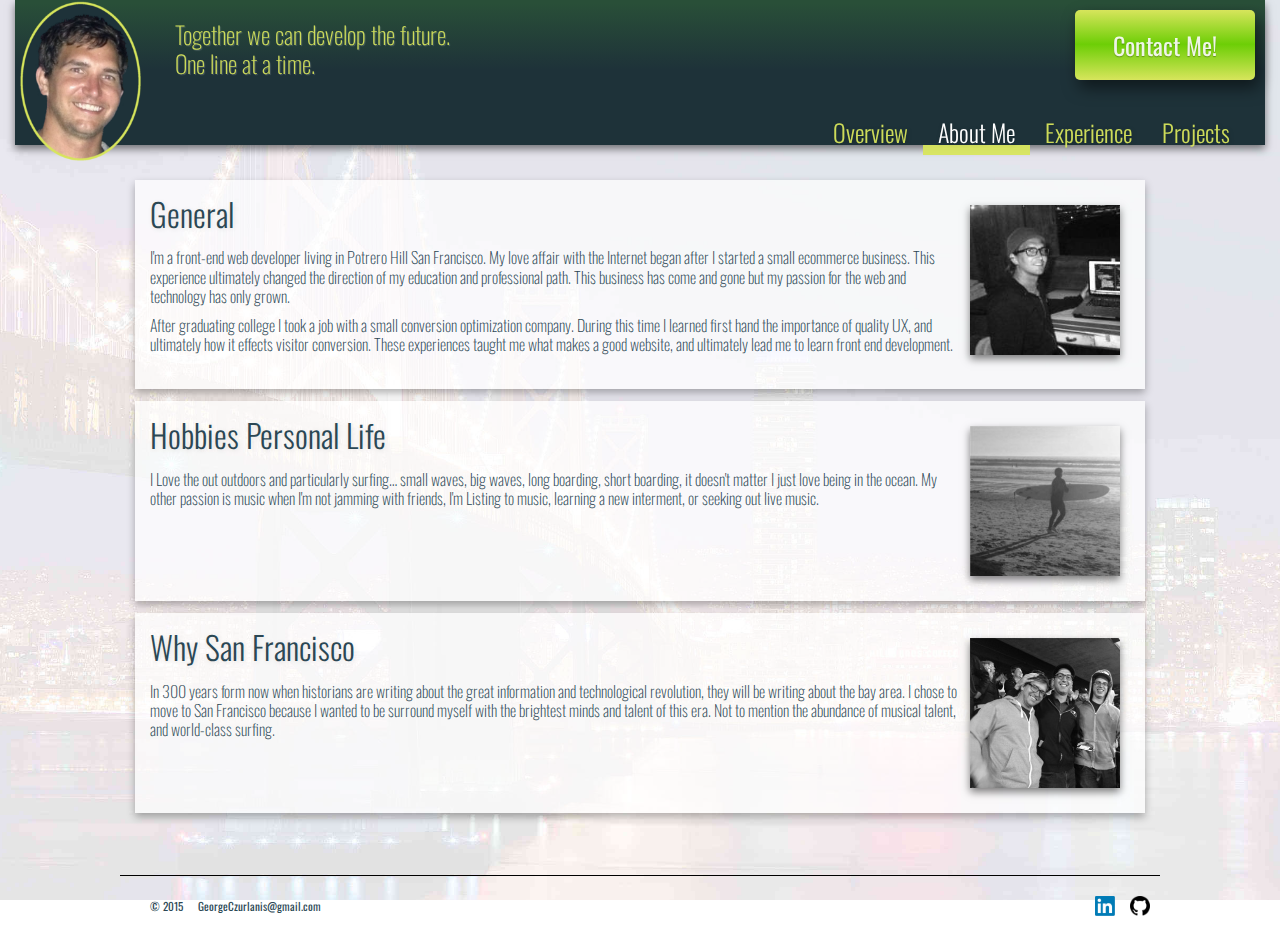
==== about.html @ de485778 "minified files, optimised photos added contact email added js to all plain HTML email and phone OLD " ====
<!DOCTYPE html>
<html lang="en">
<head>
	<meta name="viewport" content="width=device-width, initial-scale=1">
	<title></title>
	<link href='http://fonts.googleapis.com/css?family=Oswald:400,300,700' rel='stylesheet' type='text/css'>
	<link rel="stylesheet" type="text/css" href="css/bootstrap.min.css">
	<link rel="stylesheet" type="text/css" href="css/bootstrap-theme.min.css">
	<link rel="stylesheet" type="text/css" href="css/style.css">
</head>
<body class="aboutPage">

	

<div class="mainWrapper">
<div class="col-sm-12 navContain">
	<div class= "header">
		<div class="logo"></div>
		<!--<div class="navTitle">Together we can develope the future.</br> One line at a time.</div>-->
		<a href="mailto:georgeczurlanis@gmail.com?Subject=Hey%20George%20tell%20me%20more%20about%20yourself"><button class="ContactBtnTop">Contact Me!</button></a>
		<div class="navTitle">Together we can develop the future.
		<br>One line at a time.</div>
		<!--<div class="navTitle1"></div>
		<div class="navTitle2"></div>-->



		<ul class="nav">
			<li><a href="index.html" class="overviewNav">Overview</a></li>
			<li><a href="about.html"class="aboutNav">About Me</a></li>
			<li><a href="experience.html"class="experienceNav">Experience</a></li>
			<li><a href="projects.html"class="projectsNav">Projects</a></li>

		</ul>
	</div>
</div>

<div class="container-fluid mainContent">
	<a href="mailto:georgeczurlanis@gmail.com?Subject=Hey%20George%20tell%20me%20more%20about%20yourself"><button class="ContactBtnTopMobil">Contact Me!</button></a>
<div class="content">
	<div class="aboutPic ComputerOutsidePic"></div>
<h3>General</h3>

<p class="professional">I&#39m a front-end web developer living in Potrero Hill San Francisco.  My love affair with the Internet began after I started a small ecommerce business.  This experience ultimately changed the direction of my education and professional path.  This business has come and gone but my passion for the web and technology has only grown.  
<p>After graduating college I took a job with a small conversion optimization company. During this time I learned first hand the importance of quality UX, and ultimately how it effects visitor conversion.  These experiences taught me what makes a good website, and ultimately lead me to learn front end development.</p>
</p>  

</div>
<div class="content">
	<div class="aboutPic surfingPic"></div>
<h3>Hobbies Personal Life</h3>
<p class="Hobbies">I Love the out outdoors and particularly surfing&#133; small waves, big waves, long boarding, short boarding, it doesn&#39t matter I just love being in the ocean.  
My other passion is music when I&#39m not jamming with friends, I&#39m Listing to music, learning a new interment, or seeking out live music.</p>
</div>
<div class="content">
	<div class="aboutPic AsGamePic"></div>
<h3>Why San Francisco</h3>
<p class="whyHere">In 300 years form now when historians are writing about the great information and technological revolution, they will be writing about the bay area.  I chose to move to San Francisco because I wanted to be surround myself with the brightest minds and talent of this era.  Not to mention the abundance of musical talent, and world-class surfing.</p> 
</div>
</div>



<div class="col-sm-12 divide"></div>


<footer>
	<a href="https://github.com/georgecode?tab=repositories" target="_blank"><div class="gitHub"></div></a>

	<a href="https://www.linkedin.com/pub/george-czurlanis/50/9a8/390" target="_blank"><div class="linkedIn"></div></a>

	<div class="myMail">&copy; 2015 &nbsp; &nbsp; </div>

</footer>



</div> <!--End mainWrapper-->

<script type="text/javascript" src="js/jquery.min.js"></script>
<script type="text/javascript" src="js/bootstrap.min.js"></script>

<script type="text/javascript" src="js/modernizr.js"></script>
<script type="text/javascript" src="js/typed.js"></script>

<script type="text/javascript" src="js/script2.js"></script>


</body>
</html>
---- css/style.css ----
/**
 * Eric Meyer's Reset CSS v2.0 (http://meyerweb.com/eric/tools/css/reset/)
 * http://cssreset.com
 */
html, body, div, span, applet, object, iframe,
h1, h2, h3, h4, h5, h6, p, blockquote, pre,
a, abbr, acronym, address, big, cite, code,
del, dfn, em, img, ins, kbd, q, s, samp,
small, strike, strong, sub, sup, tt, var,
b, u, i, center,
dl, dt, dd, ol, ul, li,
fieldset, form, label, legend,
table, caption, tbody, tfoot, thead, tr, th, td,
article, aside, canvas, details, embed,
figure, figcaption, footer, header, hgroup,
menu, nav, output, ruby, section, summary,
time, mark, audio, video {
	margin: 0;
	padding: 0;
	border: 0;
	font-size: 100%;
	font: inherit;
	vertical-align: baseline;
}
/* HTML5 display-role reset for older browsers */
article, aside, details, figcaption, figure,
footer, header, hgroup, menu, nav, section {
	display: block;
}
body {
	line-height: 1;
}
ol, ul {
	list-style: none;
}
blockquote, q {
	quotes: none;
}
blockquote:before, blockquote:after,
q:before, q:after {
	content: '';
	content: none;
}
table {
	border-collapse: collapse;
	border-spacing: 0;
}

/*---------------End Reset--------------*/





body{
	background: url(../images/bg-SF-city4.jpg) center center fixed;
	background-size: cover;
	color: #2b4754;
	font-family: 'Oswald', sans-serif;
	line-height: 1.2;
}

p{
	font-weight: 200;
}

a{
	color: #2b4754;
}

a:hover{
	/*color: #0c0c6b;*/
	color: white;
}
/*-----This get's rid of typed.js cursor-----*/
.typed-cursor{
	display:none;
}
/*-----This get's rid of typed.js cursor-----*/

.nav{
	font-weight: 300;
}

h2{
	font-size: 2em;
	margin-bottom: 10px;
}

.ContactBtnTop, .ContactBtnTopMobil{
	
	
	color:rgba(255,255,255,0.90);
	text-shadow: 0px 1px 1px rgba(0,0,0,0.30);	
	border: 0;
	border-radius: 5px;
	box-shadow: 4px 8px 16px rgba(0,0,0,0.50);
	/* Permalink - use to edit and share this gradient: http://colorzilla.com/gradient-editor/#d7e55c+0,6dce06+49,d7e55c+100,7db9e8+100 */
	background: #d7e55c; /* Old browsers */
	background: -moz-linear-gradient(top,  #d7e55c 0%, #6dce06 49%, #d7e55c 100%, #7db9e8 100%); /* FF3.6+ */
	background: -webkit-gradient(linear, left top, left bottom, color-stop(0%,#d7e55c), color-stop(49%,#6dce06), color-stop(100%,#d7e55c), color-stop(100%,#7db9e8)); /* Chrome,Safari4+ */
	background: -webkit-linear-gradient(top,  #d7e55c 0%,#6dce06 49%,#d7e55c 100%,#7db9e8 100%); /* Chrome10+,Safari5.1+ */
	background: -o-linear-gradient(top,  #d7e55c 0%,#6dce06 49%,#d7e55c 100%,#7db9e8 100%); /* Opera 11.10+ */
	background: -ms-linear-gradient(top,  #d7e55c 0%,#6dce06 49%,#d7e55c 100%,#7db9e8 100%); /* IE10+ */
	background: linear-gradient(to bottom,  #d7e55c 0%,#6dce06 49%,#d7e55c 100%,#7db9e8 100%); /* W3C */
	filter: progid:DXImageTransform.Microsoft.gradient( startColorstr='#d7e55c', endColorstr='#7db9e8',GradientType=0 ); /* IE6-9 */

}
.ContactBtnTopMobil{
	width:100%;
	height:90px;
	font-size: 1.8em;
	margin-bottom: 25px;
	margin-top: -15px;
}
.ContactBtnTop{
	font-size: 1.5em;
	display:none;
	/*width: 180px;*/
	width:40%;
	height:70px;
}

.mainWrapper{
	max-width: 1040px;
	margin-right: auto;
	margin-left: auto;


}

.header{
	margin-right: -13px;
    margin-left: -13px;
	position: relative;
	/*background-color: #1e3239;*/
	box-shadow: 0px 4px 8px rgba(0,0,0,0.50);
	margin-bottom: 0px;
	/*height: 120px; For smaller header*/
	height: 145px; 
	/* Permalink - use to edit and share this gradient: http://colorzilla.com/gradient-editor/#294f38+2,1e3239+48 */
	background: #294f38; /* Old browsers */
	background: -moz-linear-gradient(top,  #294f38 2%, #1e3239 48%); /* FF3.6+ */
	background: -webkit-gradient(linear, left top, left bottom, color-stop(2%,#294f38), color-stop(48%,#1e3239)); /* Chrome,Safari4+ */
	background: -webkit-linear-gradient(top,  #294f38 2%,#1e3239 48%); /* Chrome10+,Safari5.1+ */
	background: -o-linear-gradient(top,  #294f38 2%,#1e3239 48%); /* Opera 11.10+ */
	background: -ms-linear-gradient(top,  #294f38 2%,#1e3239 48%); /* IE10+ */
	background: linear-gradient(to bottom,  #294f38 2%,#1e3239 48%); /* W3C */
	filter: progid:DXImageTransform.Microsoft.gradient( startColorstr='#294f38', endColorstr='#1e3239',GradientType=0 ); /* IE6-9 */

}

.logo{
	background: url(../images/melogoFinal4.png);
	background-size: cover;
	/*background-color:rgba(249,199,0,0.6);*/
	/*height: 130px;For smaller header*/
	/*width:98px;For smaller header*/
	height: 160px;
	width:121px;
	margin-top:1px;
	margin-left: 5px;
	position: absolute;

}

.navTitle{
	color:rgba(215,229,92,0.95);
	display:none;
	max-width: 300px;
	font-size: 1.5em;
	text-shadow: 1px 1px 1px rgba(255,255,255,0.2);
	font-weight: 200;
	position: relative;
	margin-left: 160px;
	padding-top: 20px;

}

.nav > li > a {
	padding-top: 5px;

}


/*
.nav > li{
	float:none;
}
*/

.nav > li > a:hover{
	/*background-color: rgba(249,226,0,0.6);*/
	background-color: rgba(255,255,255,0.1);
	border-radius: 2px;
}


.nav{
	font-size: 1em;
	float:right;
	position:absolute;
	right: 5px;
	margin-top: 10px;
}

.overviewNav, .aboutNav, .experienceNav, .projectsNav{
	/*color:#630063;*/
	color:rgba(215,229,92,0.95);
	display: inline;
	position: absolute;
	font-size: 0.9em ;
	text-shadow: 1px 1px 5px rgba(0,0,0,0.2);
	line-height: 1;
	
}

	.aboutPage .aboutNav, 
	.overviewPage .overviewNav, 
	.experiencePage .experienceNav, 
	.projectsPage .projectsNav  {
	font-size: 1em;
	color:white;
	border: solid rgba(215,229,92,0.95) 1px;

	
	}

.aboutPage .content p,
.projectsPage .content p{
	font-family: 'Oswald', sans-serif;
	padding-bottom: 10px;
}

.aboutPage .content h3,
.projectsPage .content h3{
	text-shadow: 1px 1px 5px rgba(0,0,0,0.1);
	font-weight: 300;
	font-size: 2em;
}


.mainContent .col-xs-12{

	height:100px;
	/*background-color: yellow;*/
	box-shadow: 0px 4px 8px rgba(0,0,0,0.50);	
}
/*-------FOOTER START-------*/
footer{
	margin-top: -10px;
	margin-bottom: 15px;

}

footer .gitHub{
	margin-left: 15px;
	width: 20px;
	height:20px;
	float:right;
	margin-right: 10px;
}

.linkedIn{
	background: url(../images/linkedinLogo.png);
	background-size: cover;
	width:20px;
	height: 20px;
	float: right;

}

.myMail{
	float: left;
	margin-left: 30px;
	margin-bottom: 20px;
	font-size: 0.7em;
	margin-top: 4px;
}


/*-------FOOTER END-------*/
/*-- Overview Page--*/

.overviewPage h3{
	font-size: 1.2em;
	text-decoration: underline;
}
.infoBar h3{
	padding-bottom: 5px;
	padding-left:5px;
	padding-top: 5px;
	font-weight: 600;
}
a .site .infoBar p{
	display: none;
	color: #2b4754;
	padding-bottom: 8px;
	padding-left: 10px;
}
a .site .infoBar li{
	display:none;
	color:#2b4754;
	font-size: 0.8em;
}

.infoBar ul{
	margin-right: 10px;
}
.infoBar:first-child ul{
	margin-left: 15px;
	margin-right: 15px;
}
.two .infoBar:last-child ul{
	margin-right:0px;
}
.one{
	background: url(../images/quickDrawWide.jpg);
	background-size: cover;

}
.two{
	background: url(../images/NJFrogWide.jpg);
	background-size: cover;

}
.three{
	background: url(../images/EzKeysLogoWide.jpg) center;
	background-size: cover;

}

.infoBar{
	display: block;
	position: absolute;
	background-color: rgba(215, 229, 92, 0.95);
	height:50px;
	width: 100%;
	bottom:0px;



}

.projectsTitle{
	margin-left: 35px;
	
	font-size: 1.5em;
	
}

.aboutBox a:hover, .experienceBox a:hover, .projectsBox a:hover{
	color: #2b4754;;
	text-decoration: none;
}
/*--------Slide up stuff----------------------*/


p.aboutHide, p.experienceHide, p.projectsHide{ 
	font-size: 1em;
	margin-bottom:15px;
}

.aboutBox h5, .experienceBox h5, .projectsBox h5{
	font-size: 1.3em;
	color:white;
}
.aboutBox h5:hover, .experienceBox h5:hover, .projectsBox h5:hover{
	color:white;
	text-decoration: underline;

}
/*-- END Overview Page--*/





/*--about page content--*/
.content{
	background-color: rgba(255,255,255,0.7);

	margin-bottom: 12px;
	box-shadow: 0px 4px 8px rgba(0,0,0,0.30);
	padding:15px;
	min-height: 200px;
}

.content h3{
	font-size: 1.5em;
	margin-bottom: 15px;
	font-weight: 500;
	text-shadow: 0px 1px 1px rgba(0,0,0,0.30);
}
.content p{


}

.aboutPic{
	
	height:100px;
	width:100px;
	box-shadow: 0px 4px 8px rgba(0,0,0,0.50);
	display:block;
	float: right;
	margin:10px;
}

.ComputerOutsidePic{
	background: url(../images/outsideComp2.JPG);
	background-size: cover;
}

.surfingPic{
	background: url(../images/surfing3.jpg);
	background-size: cover;
}

.AsGamePic{
	background: url(../images/AsGame.jpg);
	background-size: cover;
}
/*--End about page content--*/
/*-- Experience Page--*/
.experiencePage .mainContent ul{
	margin-bottom: 20px;

}

.resumeTitle{
	text-align: center;
}

.experiencePage .mainContent h2{
	margin-bottom: 0px;
	font-size: 1.2em;
	margin-top: 50px;
}


.jobInfo li:nth-child(n+2){
	float:left;
	clear: left;
}
.jobInfo li:nth-child(n+3){
	float:right;
	clear:right;
}

.jobInfo li:nth-child(3){
	margin-top: -18px;

}

.details{
	margin-top: 30px;
	margin-bottom: 50px;
	list-style-type: disc;
	padding-left: 20px;
	font-weight: 300;
}

.details li{
	margin-top: 10px;
}

/*-- End Experience Page --*/

/*--Projects page content--*/

.projectsPage h3:hover{
	color:#2b4754;
	text-decoration: underline;

}

.TechCol{
	display:block;
	margin-bottom: 70px;
}

.projectsPage h4 {
	font-size: 1.5em;
	font-weight: 300;
	margin-bottom: 10px;
	margin-top: 3px;
}
.projectsPage .mainContent ul{
	font-size: 1em;
	font-weight: 300;
	float:left;
	margin-right: 15px;
	margin-left: 15px;
	margin: bottom:20px;
}

.quickDraw, .frogpic{
	display:block;
	float: right;
	margin-left: 10px;

}
.quickDraw{
	background: url(../images/QD_logo.png);
	background-size: cover;
	width: 70px;
	height:70px;
	border-radius: 10px;
	box-shadow: 0px 4px 8px rgba(0,0,0,0.90);
	margin-bottom: 15px;
	

}


.frogpic{
	background: url(../images/NJFrogProject.jpg);
	background-size: cover;
	width:70px;
	height:56px;
	border-radius: 10px;
	box-shadow: 4px 8px 16px rgba(0,0,0,0.90);
	margin-bottom: 15px;

}

.TechCol ul.TechUsedFix{
		margin-left: -10px;
		margin-right: -20px;
	}


.ezKeysMacBook{
		background: url(../images/EzKeysmacbookSmall.png);
		background-size: cover;
		width:300px;
		height:174px;
		margin:auto;
		display:none;
		margin-top: 10	0px;
	}



.gitHub{
	background: url(../images/GitHub.png);
	background-size: cover;
	width:40px;
	height: 40px;
}



.gitHub.gitEz{
	margin-top: 10px;

}
.gitHub.gitFrog{
	margin-top: 100px;

}

/*--End Projects page content--*/
/*--Experiance page content--*/



.toolContainer{
	height:500px;
	
}

.toolPics{
	position: relative;
	background: url(../images/JustLogos.png) no-repeat;
	background-position:1px 60px;
	background-color:rgba(255, 255, 255, .2) ;
	width:60%;
	height: 467px;
	margin-top: 20px;
	box-shadow: 0px 4px 8px rgba(0,0,0,0.30);
	float:right;
	width:60%;
	margin-left: 10px;
	margin-bottom: 8px;
}

.skillTitle{
	display: block;
	margin-top: 10px;
	color:#34576e;
	font-size: 2em;
	text-align: center;
	
}

.beginner{
	display: absolute;
	margin-left:20px;
	top: 25px;
	display: inline;

}
.expert{
	float:right;
	display: inline;
	margin-right: 10px;
}

.skillmeter{
	position: relative;
	margin-top: 19px;
}


.skill{
	position: relative;
	margin-left: 55px;
	height:20px;
	width: 0px;
	background-color: rgba(215,229,92,0.95);
	margin-bottom:29px;
	border-radius: 5px;
	/*border:1px solid black;*/
	box-shadow: 0px 2px 4px rgba(0,0,0,0.90);

}



.skill1{

}
.skill2{
	
}

.skill3{

}

/*--End Experiance page content--*/


.title{
	padding-left: 10px;
	font-size: 9.0vw;
	text-shadow: 1px 1px 5px rgba(0,0,0,0.1);
	font-weight: 300;
	padding-bottom: 10px;
}
.subTitle{
	/*font-size:3.5vw;*/
	margin-top: -1px;
	padding-bottom: 20px;
	padding-left: 20px;
	font-weight: 300;
}


.col-sm-4{
	

}
.aboutBox, .experienceBox, .projectsBox{
	margin-bottom: 10px;
}
/*
.experience, .aboutMe, .projects {
	background-color: rgba(249,226,0,0);
}
*/

.aboutBox{
	background-color: ;
	
}

.experienceHide, .aboutHide, .projectsHide{
	display:none;
}

.experienceBox{
	background-color: ;
}

.projectsBox{
	background-color:;

}

.aboutBox, .experienceBox, .projectsBox{
	margin-bottom: 10px;
	/*background-color: rgba(249,226,0,0.95);*/
	background-color: rgba(215,229,92,0.95);
}

.mainContent{
	margin-bottom: 50px;
	padding-top: 40px;
}

.divide{
	height: 1px;
	width: 100%;
	background-color: black;
	margin-bottom: 20px;
}

.siteContent{
	margin-bottom: 50px;
}

.site{
	position: relative;
	background-color: black;
	height: 150px;
	box-shadow: 2px 4px 8px rgba(0,0,0,0.90)


}

.one, .two, .three{
	margin-bottom: 15px;

}
@media screen and (min-width: 370px) {
	.title{
		padding-left: 20px;
		font-size: 9.5vw;
		font-weight: 300;
	}

	.subTitle{
		font-size:4.5vw;
		padding-left: 30px;
		font-weight: 200;
	}
	.aboutPic{
		height:150px;
		width:150px;
	}

	.frogpic{
		width:90px;
		height:72px;
	}


	.reviewPic{
		background: url(../images/OnSiteReview1.jpg);
		background-size: cover;
		width: 300px;
		height:123px;
		box-shadow: 0px 4px 8px rgba(0,0,0,0.30);
	}

	.ezKeysMacBook{
		display:block;
	}

	.TechCol ul.TechUsedFix{
		margin-left: 15px;
		margin-right: 0px;
	}


}

@media screen and (min-width: 440px){
	.reviewPic{
	width: 350px;
	height:143px;
	margin-left: 10px;
	}


}

@media screen and (min-width: 484px) {
	.ContactBtnTopMobil{
		display:none;
	}

	.ContactBtnTop{
	display:block;
	float:right;
	margin-top: 30px;
	margin-right: 30%;
	
	}
	.title{	
	font-size: 3.5em;
	}
	
	.subTitle{
		font-size:1.5em;
	}

	.frogpic{
	background: url(../images/iphoneFrogsmall2.png);
	background-size: cover;
	width: 166px;
	height:350px;
	border-radius: none;
	box-shadow: none;
	margin-bottom: none;
	}

	.ezKeysMacBook{
		
		width:400px;
		height:232px;

	}

	.projectsPage .content{
	min-height: 350px;
}


}

@media screen and (min-width: 530px) {
	.reviewPic{
	width: 440px;
	height:180px;
	}

	

}

@media screen and (min-width: 550px){
	a .site .infoBar p{
		display:block;
	}
	.infoBar{
		height:60px;
	}
}

@media screen and (min-width: 688px) {
	.header{
	margin-right: 0px;
    margin-left: 0px;
	}
	
	.ContactBtnTop{
	width: 180px;
	margin-top: 10px;
	margin-right:10px;
	display:block;

	
	}

	.ContactBtnTop:hover{
		border: 2px solid #294f38
	}

	.navTitle{
	display:block;
	z-index: 799;
	}
	.nav{
	float:right;
	position:absolute;
	bottom: -10px;
	right: 20px;

	}


	.nav > li {
    float: left;
	}

	.nav > li > a {
		padding-top: 20px;
	}


	.aboutPage .aboutNav, 
	.overviewPage .overviewNav, 
	.experiencePage .experienceNav, 
	.projectsPage .projectsNav  {
	font-size: 1.5em;	
	border:none;
	border-bottom: solid rgba(215,229,92,0.95) 10px;
	}

	.overviewNav, .aboutNav, .experienceNav, .projectsNav{
	font-size: 1.5em ;
	line-height: .2;
	}

	.quickDraw{
	background: url(../images/quickDraw2.png);
	background-size: cover;
	width: 166px;
	height:320px;
	border-radius: none;
	box-shadow: none;
	margin-bottom: none;
	}

	.ezKeysMacBook{
		width:601px;
		height:349px;
	}

	
}

/*----------------------------------*/
/*---------START FULL SCREEN--------*/
@media screen and (min-width: 768px) {


/*this is not done need to fix header*/
.navContain{
	position:fixed;
	z-index:700;
	left:0;
}




/*
.title{
	padding-left: 20px;
	font-size: 3.5em;
	text-shadow: 1px 1px 5px rgba(0,0,0,0.1);
	font-weight: 300;
}
.subTitle{
	font-size:1.5em;
	margin-top: -1px;
	padding-bottom: 20px;
	padding-left: 30px;
	font-weight: 200;
}
*/
.mainContent{
	padding-top: 180px;
}


.header{
	position: relative;
	height: 145px;

}

.logo{
	
	height: 160px;
	width:121px;
	

}


.overviewPage ul{
	float:left;

}

.nav li{
	float: left;

}

a{

}



/*
.experienceNav{
	color:#630063;
	display:inline;
	position: absolute;
	
}

.projectsNav{
	color:red;
	display: inline;
	position: absolute;
	
}
*/
/*^^^^^^this is not done need to fix header*/

	.col-xs-12.aboutBox{
    	background: url(../images/mePacifica.jpg);
    	background-size: cover;
    }

    .col-xs-12.experienceBox{
    	background: url(../images/officespaceSm2.jpg);
    	background-size:cover;

    }
    .col-xs-12.projectsBox{
    	background: url(../images/scafold3.jpg);
    	background-size: cover;
    	
    }

    .col-xs-12.aboutBox,.col-xs-12.experienceBox,.col-xs-12.projectsBox {
    	
        height:456px;
        width:32%;	
    	margin-right: 1.33333%;
    	box-shadow: 0px 4px 8px rgba(0,0,0,0.50);
        
    }
   


    .aboutMe:hover{

    }
    
    .experience, .aboutMe, .projects {
    	color:black;
    	position: absolute;
    	margin-bottom: 0px;
    	background-color: rgba(215,229,92,0.95);
    	margin-left: -15px;
    	width: 100%;
    	height: 100px;
    	bottom: 0px;
    	padding-left: 10px;
    }


    .site{
    	  margin-right: 1.33333%
    }

    .two{
	background: url(../images/NJFrogLogoFullScreen.jpg);
	background-size: cover;

	}

	.three{
	background: url(../images/EzKeysFullScreen.jpg);
	background-size: cover;

	}


	.infoBar{
		display:block;
		background-color: rgba(215, 229, 92, 0.95);
		width:100%;
		height:100%;
	}
	.infoBar{
		display:none;
	}
	a .site .infoBar li{
		display:block;
	}

	


}
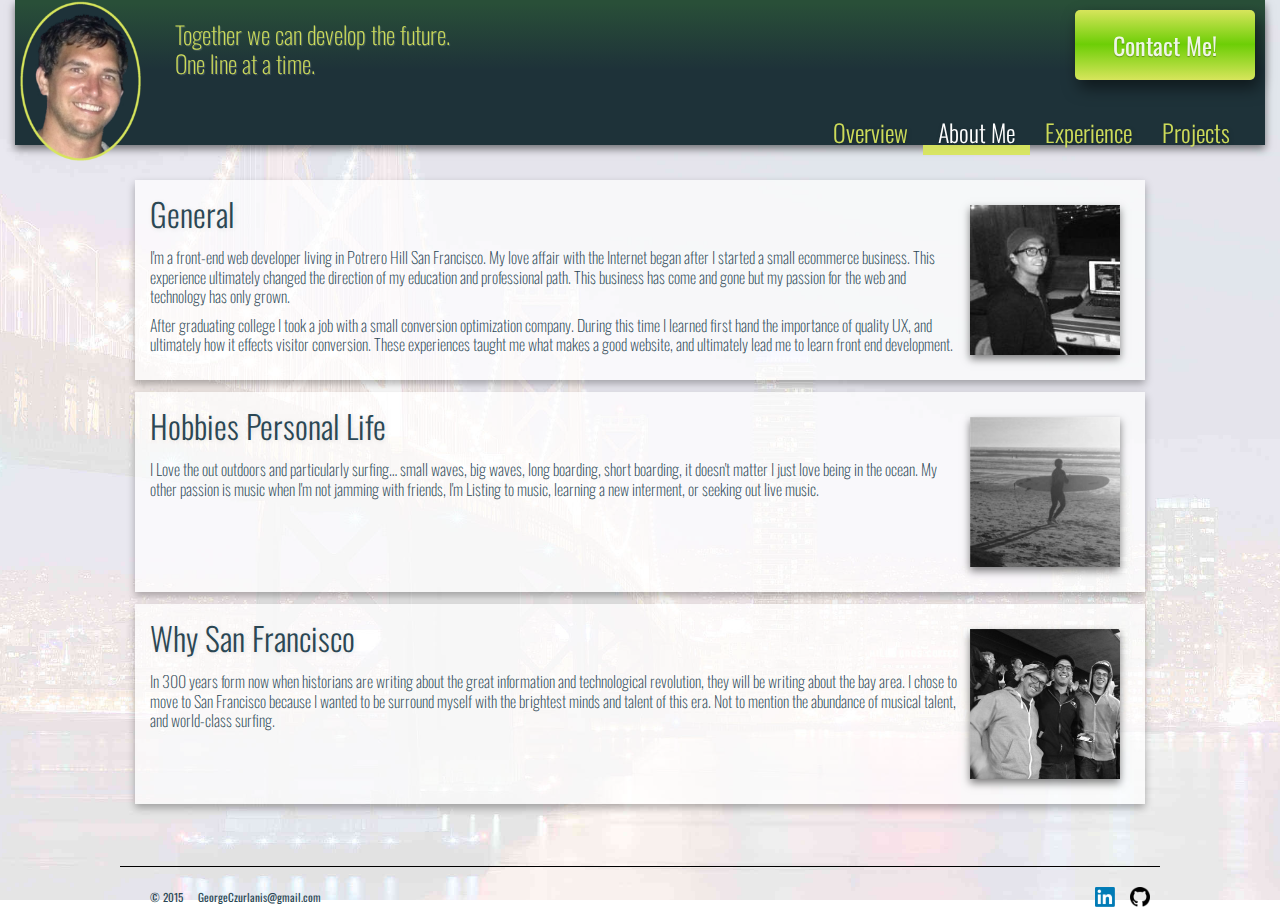
==== commit 7afc06a2: "Cleaned up redundent code added useful comments re-orged CSS" ====
--- a/about.html
+++ b/about.html
@@ -8,70 +8,66 @@
 	<link rel="stylesheet" type="text/css" href="css/bootstrap-theme.min.css">
 	<link rel="stylesheet" type="text/css" href="css/style.css">
 </head>
+
 <body class="aboutPage">
+<div class="mainWrapper">
+	<div class="col-sm-12 navContain">
+		<div class= "header">
+			<div class="logo"></div>
+			<a href="mailto:georgeczurlanis@gmail.com?Subject=Hey%20George%20tell%20me%20more%20about%20yourself">
+				<button class="ContactBtnTop">Contact Me!</button>
+			</a>
+			<div class="navTitle">Together we can develop the future.
+			<br>One line at a time.</div>
+			<ul class="nav">
+				<li><a href="index.html" class="overviewNav">Overview</a></li>
+				<li><a href="about.html"class="aboutNav">About Me</a></li>
+				<li><a href="experience.html"class="experienceNav">Experience</a></li>
+				<li><a href="projects.html"class="projectsNav">Projects</a></li>
+			</ul>
+		</div>
+	</div>
 
-	
+	<div class="container-fluid mainContent">
+		<a href="mailto:georgeczurlanis@gmail.com?Subject=Hey%20George%20tell%20me%20more%20about%20yourself">
+			<button class="ContactBtnTopMobil">Contact Me!</button>
+		</a>
+		<div class="content">
+			<div class="aboutPic ComputerOutsidePic"></div>
+			<h3>General</h3>
 
-<div class="mainWrapper">
-<div class="col-sm-12 navContain">
-	<div class= "header">
-		<div class="logo"></div>
-		<!--<div class="navTitle">Together we can develope the future.</br> One line at a time.</div>-->
-		<a href="mailto:georgeczurlanis@gmail.com?Subject=Hey%20George%20tell%20me%20more%20about%20yourself"><button class="ContactBtnTop">Contact Me!</button></a>
-		<div class="navTitle">Together we can develop the future.
-		<br>One line at a time.</div>
-		<!--<div class="navTitle1"></div>
-		<div class="navTitle2"></div>-->
+			<p class="professional">I&#39m a front-end web developer living in Potrero Hill San Francisco.  My love affair with the Internet began after I started a small ecommerce business.  This experience ultimately changed the direction of my education and professional path.  This business has come and gone but my passion for the web and technology has only grown.</p>  
+			<p>After graduating college I took a job with a small conversion optimization company. During this time I learned first hand the importance of quality UX, and ultimately how it effects visitor conversion.  These experiences taught me what makes a good website, and ultimately lead me to learn front end development.</p>
+		</div>
+		<div class="content">
+			<div class="aboutPic surfingPic"></div>
+			<h3>Hobbies Personal Life</h3>
+			<p class="Hobbies">I Love the out outdoors and particularly surfing&#133; small waves, big waves, long boarding, short boarding, it doesn&#39t matter I just love being in the ocean.  
+			My other passion is music when I&#39m not jamming with friends, I&#39m Listing to music, learning a new interment, or seeking out live music.</p>
+		</div>
+		<div class="content">
+			<div class="aboutPic AsGamePic"></div>
+			<h3>Why San Francisco</h3>
+			<p class="whyHere">In 300 years form now when historians are writing about the great information and technological revolution, they will be writing about the bay area.  I chose to move to San Francisco because I wanted to be surround myself with the brightest minds and talent of this era.  Not to mention the abundance of musical talent, and world-class surfing.</p> 
+		</div>
+	</div><!--END container-fluid mainContent-->
 
 
 
-		<ul class="nav">
-			<li><a href="index.html" class="overviewNav">Overview</a></li>
-			<li><a href="about.html"class="aboutNav">About Me</a></li>
-			<li><a href="experience.html"class="experienceNav">Experience</a></li>
-			<li><a href="projects.html"class="projectsNav">Projects</a></li>
-
-		</ul>
-	</div>
-</div>
-
-<div class="container-fluid mainContent">
-	<a href="mailto:georgeczurlanis@gmail.com?Subject=Hey%20George%20tell%20me%20more%20about%20yourself"><button class="ContactBtnTopMobil">Contact Me!</button></a>
-<div class="content">
-	<div class="aboutPic ComputerOutsidePic"></div>
-<h3>General</h3>
-
-<p class="professional">I&#39m a front-end web developer living in Potrero Hill San Francisco.  My love affair with the Internet began after I started a small ecommerce business.  This experience ultimately changed the direction of my education and professional path.  This business has come and gone but my passion for the web and technology has only grown.  
-<p>After graduating college I took a job with a small conversion optimization company. During this time I learned first hand the importance of quality UX, and ultimately how it effects visitor conversion.  These experiences taught me what makes a good website, and ultimately lead me to learn front end development.</p>
-</p>  
-
-</div>
-<div class="content">
-	<div class="aboutPic surfingPic"></div>
-<h3>Hobbies Personal Life</h3>
-<p class="Hobbies">I Love the out outdoors and particularly surfing&#133; small waves, big waves, long boarding, short boarding, it doesn&#39t matter I just love being in the ocean.  
-My other passion is music when I&#39m not jamming with friends, I&#39m Listing to music, learning a new interment, or seeking out live music.</p>
-</div>
-<div class="content">
-	<div class="aboutPic AsGamePic"></div>
-<h3>Why San Francisco</h3>
-<p class="whyHere">In 300 years form now when historians are writing about the great information and technological revolution, they will be writing about the bay area.  I chose to move to San Francisco because I wanted to be surround myself with the brightest minds and talent of this era.  Not to mention the abundance of musical talent, and world-class surfing.</p> 
-</div>
-</div>
+	<div class="col-sm-12 divide"></div>
 
 
+	<footer>
+		<a href="https://github.com/georgecode?tab=repositories" target="_blank">
+			<div class="gitHub"></div>
+		</a>
 
-<div class="col-sm-12 divide"></div>
+		<a href="https://www.linkedin.com/pub/george-czurlanis/50/9a8/390" target="_blank">
+			<div class="linkedIn"></div>
+		</a>
 
-
-<footer>
-	<a href="https://github.com/georgecode?tab=repositories" target="_blank"><div class="gitHub"></div></a>
-
-	<a href="https://www.linkedin.com/pub/george-czurlanis/50/9a8/390" target="_blank"><div class="linkedIn"></div></a>
-
-	<div class="myMail">&copy; 2015 &nbsp; &nbsp; </div>
-
-</footer>
+		<div class="myMail">&copy; 2015 &nbsp; &nbsp; </div>
+	</footer>
 
 
 
--- a/css/style.css
+++ b/css/style.css
@@ -69,7 +69,6 @@
 }
 
 a:hover{
-	/*color: #0c0c6b;*/
 	color: white;
 }
 /*-----This get's rid of typed.js cursor-----*/
@@ -88,8 +87,6 @@
 }
 
 .ContactBtnTop, .ContactBtnTopMobil{
-	
-	
 	color:rgba(255,255,255,0.90);
 	text-shadow: 0px 1px 1px rgba(0,0,0,0.30);	
 	border: 0;
@@ -104,8 +101,8 @@
 	background: -ms-linear-gradient(top,  #d7e55c 0%,#6dce06 49%,#d7e55c 100%,#7db9e8 100%); /* IE10+ */
 	background: linear-gradient(to bottom,  #d7e55c 0%,#6dce06 49%,#d7e55c 100%,#7db9e8 100%); /* W3C */
 	filter: progid:DXImageTransform.Microsoft.gradient( startColorstr='#d7e55c', endColorstr='#7db9e8',GradientType=0 ); /* IE6-9 */
-
-}
+}
+
 .ContactBtnTopMobil{
 	width:100%;
 	height:90px;
@@ -113,10 +110,10 @@
 	margin-bottom: 25px;
 	margin-top: -15px;
 }
+
 .ContactBtnTop{
 	font-size: 1.5em;
 	display:none;
-	/*width: 180px;*/
 	width:40%;
 	height:70px;
 }
@@ -125,15 +122,12 @@
 	max-width: 1040px;
 	margin-right: auto;
 	margin-left: auto;
-
-
 }
 
 .header{
 	margin-right: -13px;
     margin-left: -13px;
 	position: relative;
-	/*background-color: #1e3239;*/
 	box-shadow: 0px 4px 8px rgba(0,0,0,0.50);
 	margin-bottom: 0px;
 	/*height: 120px; For smaller header*/
@@ -153,7 +147,6 @@
 .logo{
 	background: url(../images/melogoFinal4.png);
 	background-size: cover;
-	/*background-color:rgba(249,199,0,0.6);*/
 	/*height: 130px;For smaller header*/
 	/*width:98px;For smaller header*/
 	height: 160px;
@@ -161,7 +154,6 @@
 	margin-top:1px;
 	margin-left: 5px;
 	position: absolute;
-
 }
 
 .navTitle{
@@ -174,27 +166,17 @@
 	position: relative;
 	margin-left: 160px;
 	padding-top: 20px;
-
 }
 
 .nav > li > a {
 	padding-top: 5px;
-
-}
-
-
-/*
-.nav > li{
-	float:none;
-}
-*/
+}
 
 .nav > li > a:hover{
 	/*background-color: rgba(249,226,0,0.6);*/
 	background-color: rgba(255,255,255,0.1);
 	border-radius: 2px;
 }
-
 
 .nav{
 	font-size: 1em;
@@ -205,26 +187,22 @@
 }
 
 .overviewNav, .aboutNav, .experienceNav, .projectsNav{
-	/*color:#630063;*/
 	color:rgba(215,229,92,0.95);
 	display: inline;
 	position: absolute;
 	font-size: 0.9em ;
 	text-shadow: 1px 1px 5px rgba(0,0,0,0.2);
-	line-height: 1;
-	
-}
-
-	.aboutPage .aboutNav, 
-	.overviewPage .overviewNav, 
-	.experiencePage .experienceNav, 
-	.projectsPage .projectsNav  {
+	line-height: 1;	
+}
+
+.aboutPage .aboutNav, 
+.overviewPage .overviewNav, 
+.experiencePage .experienceNav, 
+.projectsPage .projectsNav  {
 	font-size: 1em;
 	color:white;
 	border: solid rgba(215,229,92,0.95) 1px;
-
-	
-	}
+}
 
 .aboutPage .content p,
 .projectsPage .content p{
@@ -241,16 +219,14 @@
 
 
 .mainContent .col-xs-12{
-
 	height:100px;
-	/*background-color: yellow;*/
 	box-shadow: 0px 4px 8px rgba(0,0,0,0.50);	
 }
+
 /*-------FOOTER START-------*/
 footer{
 	margin-top: -10px;
 	margin-bottom: 15px;
-
 }
 
 footer .gitHub{
@@ -267,7 +243,6 @@
 	width:20px;
 	height: 20px;
 	float: right;
-
 }
 
 .myMail{
@@ -286,18 +261,21 @@
 	font-size: 1.2em;
 	text-decoration: underline;
 }
+
 .infoBar h3{
 	padding-bottom: 5px;
 	padding-left:5px;
 	padding-top: 5px;
 	font-weight: 600;
 }
+
 a .site .infoBar p{
 	display: none;
 	color: #2b4754;
 	padding-bottom: 8px;
 	padding-left: 10px;
 }
+
 a .site .infoBar li{
 	display:none;
 	color:#2b4754;
@@ -307,27 +285,29 @@
 .infoBar ul{
 	margin-right: 10px;
 }
+
 .infoBar:first-child ul{
 	margin-left: 15px;
 	margin-right: 15px;
 }
+
 .two .infoBar:last-child ul{
 	margin-right:0px;
 }
+
 .one{
 	background: url(../images/quickDrawWide.jpg);
 	background-size: cover;
-
-}
+}
+
 .two{
 	background: url(../images/NJFrogWide.jpg);
 	background-size: cover;
-
-}
+}
+
 .three{
 	background: url(../images/EzKeysLogoWide.jpg) center;
 	background-size: cover;
-
 }
 
 .infoBar{
@@ -337,16 +317,11 @@
 	height:50px;
 	width: 100%;
 	bottom:0px;
-
-
-
 }
 
 .projectsTitle{
 	margin-left: 35px;
-	
-	font-size: 1.5em;
-	
+	font-size: 1.5em;	
 }
 
 .aboutBox a:hover, .experienceBox a:hover, .projectsBox a:hover{
@@ -370,16 +345,51 @@
 	text-decoration: underline;
 
 }
+
+.title{
+	padding-left: 10px;
+	font-size: 9.0vw;
+	text-shadow: 1px 1px 5px rgba(0,0,0,0.1);
+	font-weight: 300;
+	padding-bottom: 10px;
+}
+
+.subTitle{
+	margin-top: -1px;
+	padding-bottom: 20px;
+	padding-left: 20px;
+	font-weight: 300;
+}
+
+.aboutBox, .experienceBox, .projectsBox{
+	margin-bottom: 10px;
+	margin-bottom: 10px;
+	background-color: rgba(215,229,92,0.95);
+}
+
+.experienceHide, .aboutHide, .projectsHide{
+	display:none;
+}
+
+.siteContent{
+	margin-bottom: 50px;
+}
+.site{
+	position: relative;
+	background-color: black;
+	height: 150px;
+	box-shadow: 2px 4px 8px rgba(0,0,0,0.90);
+}
+
+.one, .two, .three{
+	margin-bottom: 15px;
+}
+
 /*-- END Overview Page--*/
-
-
-
-
 
 /*--about page content--*/
 .content{
 	background-color: rgba(255,255,255,0.7);
-
 	margin-bottom: 12px;
 	box-shadow: 0px 4px 8px rgba(0,0,0,0.30);
 	padding:15px;
@@ -392,13 +402,8 @@
 	font-weight: 500;
 	text-shadow: 0px 1px 1px rgba(0,0,0,0.30);
 }
-.content p{
-
-
-}
 
 .aboutPic{
-	
 	height:100px;
 	width:100px;
 	box-shadow: 0px 4px 8px rgba(0,0,0,0.50);
@@ -422,10 +427,10 @@
 	background-size: cover;
 }
 /*--End about page content--*/
+
 /*-- Experience Page--*/
 .experiencePage .mainContent ul{
 	margin-bottom: 20px;
-
 }
 
 .resumeTitle{
@@ -438,11 +443,11 @@
 	margin-top: 50px;
 }
 
-
 .jobInfo li:nth-child(n+2){
 	float:left;
 	clear: left;
 }
+
 .jobInfo li:nth-child(n+3){
 	float:right;
 	clear:right;
@@ -450,7 +455,6 @@
 
 .jobInfo li:nth-child(3){
 	margin-top: -18px;
-
 }
 
 .details{
@@ -472,7 +476,6 @@
 .projectsPage h3:hover{
 	color:#2b4754;
 	text-decoration: underline;
-
 }
 
 .TechCol{
@@ -486,6 +489,7 @@
 	margin-bottom: 10px;
 	margin-top: 3px;
 }
+
 .projectsPage .mainContent ul{
 	font-size: 1em;
 	font-weight: 300;
@@ -499,8 +503,8 @@
 	display:block;
 	float: right;
 	margin-left: 10px;
-
-}
+}
+
 .quickDraw{
 	background: url(../images/QD_logo.png);
 	background-size: cover;
@@ -509,10 +513,7 @@
 	border-radius: 10px;
 	box-shadow: 0px 4px 8px rgba(0,0,0,0.90);
 	margin-bottom: 15px;
-	
-
-}
-
+}
 
 .frogpic{
 	background: url(../images/NJFrogProject.jpg);
@@ -522,26 +523,22 @@
 	border-radius: 10px;
 	box-shadow: 4px 8px 16px rgba(0,0,0,0.90);
 	margin-bottom: 15px;
-
 }
 
 .TechCol ul.TechUsedFix{
-		margin-left: -10px;
-		margin-right: -20px;
-	}
-
+	margin-left: -10px;
+	margin-right: -20px;
+}
 
 .ezKeysMacBook{
-		background: url(../images/EzKeysmacbookSmall.png);
-		background-size: cover;
-		width:300px;
-		height:174px;
-		margin:auto;
-		display:none;
-		margin-top: 10	0px;
-	}
-
-
+	background: url(../images/EzKeysmacbookSmall.png);
+	background-size: cover;
+	width:300px;
+	height:174px;
+	margin:auto;
+	display:none;
+	margin-top: 10	0px;
+}
 
 .gitHub{
 	background: url(../images/GitHub.png);
@@ -550,25 +547,21 @@
 	height: 40px;
 }
 
-
-
 .gitHub.gitEz{
 	margin-top: 10px;
-
-}
+}
+
 .gitHub.gitFrog{
 	margin-top: 100px;
-
 }
 
 /*--End Projects page content--*/
+
+
 /*--Experiance page content--*/
-
-
-
+/*
 .toolContainer{
 	height:500px;
-	
 }
 
 .toolPics{
@@ -592,7 +585,6 @@
 	color:#34576e;
 	font-size: 2em;
 	text-align: center;
-	
 }
 
 .beginner{
@@ -600,8 +592,8 @@
 	margin-left:20px;
 	top: 25px;
 	display: inline;
-
-}
+}
+
 .expert{
 	float:right;
 	display: inline;
@@ -612,7 +604,6 @@
 	position: relative;
 	margin-top: 19px;
 }
-
 
 .skill{
 	position: relative;
@@ -622,80 +613,14 @@
 	background-color: rgba(215,229,92,0.95);
 	margin-bottom:29px;
 	border-radius: 5px;
-	/*border:1px solid black;*/
 	box-shadow: 0px 2px 4px rgba(0,0,0,0.90);
-
-}
-
-
-
-.skill1{
-
-}
-.skill2{
-	
-}
-
-.skill3{
-
-}
-
+}
+*/
 /*--End Experiance page content--*/
 
-
-.title{
-	padding-left: 10px;
-	font-size: 9.0vw;
-	text-shadow: 1px 1px 5px rgba(0,0,0,0.1);
-	font-weight: 300;
-	padding-bottom: 10px;
-}
-.subTitle{
-	/*font-size:3.5vw;*/
-	margin-top: -1px;
-	padding-bottom: 20px;
-	padding-left: 20px;
-	font-weight: 300;
-}
-
-
-.col-sm-4{
-	
-
-}
-.aboutBox, .experienceBox, .projectsBox{
-	margin-bottom: 10px;
-}
-/*
-.experience, .aboutMe, .projects {
-	background-color: rgba(249,226,0,0);
-}
-*/
-
-.aboutBox{
-	background-color: ;
-	
-}
-
-.experienceHide, .aboutHide, .projectsHide{
-	display:none;
-}
-
-.experienceBox{
-	background-color: ;
-}
-
-.projectsBox{
-	background-color:;
-
-}
-
-.aboutBox, .experienceBox, .projectsBox{
-	margin-bottom: 10px;
-	/*background-color: rgba(249,226,0,0.95);*/
-	background-color: rgba(215,229,92,0.95);
-}
-
+/*--overviewPage--*/
+
+/*--overviewPage END--*/
 .mainContent{
 	margin-bottom: 50px;
 	padding-top: 40px;
@@ -708,24 +633,8 @@
 	margin-bottom: 20px;
 }
 
-.siteContent{
-	margin-bottom: 50px;
-}
-
-.site{
-	position: relative;
-	background-color: black;
-	height: 150px;
-	box-shadow: 2px 4px 8px rgba(0,0,0,0.90)
-
-
-}
-
-.one, .two, .three{
-	margin-bottom: 15px;
-
-}
 @media screen and (min-width: 370px) {
+	/*--overviewPage @370--*/
 	.title{
 		padding-left: 20px;
 		font-size: 9.5vw;
@@ -737,16 +646,20 @@
 		padding-left: 30px;
 		font-weight: 200;
 	}
+	/*--overviewPage @370 END--*/
+
+	/*--aboutPage @370--*/
 	.aboutPic{
 		height:150px;
 		width:150px;
 	}
-
+	/*--aboutPage @370 END--*/
+
+	/*--projectsPage @370--*/
 	.frogpic{
 		width:90px;
 		height:72px;
 	}
-
 
 	.reviewPic{
 		background: url(../images/OnSiteReview1.jpg);
@@ -764,32 +677,42 @@
 		margin-left: 15px;
 		margin-right: 0px;
 	}
-
-
-}
+	/*--projectsPage @370 END--*/
+
+}/*--@media 370px END--*/
+
+
+
 
 @media screen and (min-width: 440px){
+	/*--projectsPage @440--*/
 	.reviewPic{
-	width: 350px;
-	height:143px;
-	margin-left: 10px;
-	}
-
-
-}
+		width: 350px;
+		height:143px;
+		margin-left: 10px;
+	}
+	/*--projectsPage @440 END--*/
+}/*--@media 440px END--*/
+
+
+
 
 @media screen and (min-width: 484px) {
+	/*--All pages @484--*/
 	.ContactBtnTopMobil{
 		display:none;
 	}
 
 	.ContactBtnTop{
-	display:block;
-	float:right;
-	margin-top: 30px;
-	margin-right: 30%;
-	
-	}
+		display:block;
+		float:right;
+		margin-top: 30px;
+		margin-right: 30%;
+	}
+	/*--All pages @484 END--*/
+
+
+	/*--overviewPage @484--*/
 	.title{	
 	font-size: 3.5em;
 	}
@@ -797,63 +720,75 @@
 	.subTitle{
 		font-size:1.5em;
 	}
-
+	/*--overviewPage @484 END--*/
+
+
+	/*--projectsPage @484--*/
 	.frogpic{
-	background: url(../images/iphoneFrogsmall2.png);
-	background-size: cover;
-	width: 166px;
-	height:350px;
-	border-radius: none;
-	box-shadow: none;
-	margin-bottom: none;
+		background: url(../images/iphoneFrogsmall2.png);
+		background-size: cover;
+		width: 166px;
+		height:350px;
+		border-radius: none;
+		box-shadow: none;
+		margin-bottom: none;
 	}
 
 	.ezKeysMacBook{
-		
 		width:400px;
 		height:232px;
-
 	}
 
 	.projectsPage .content{
-	min-height: 350px;
-}
-
-
-}
+		min-height: 350px;
+	}
+	/*--projectsPage @484 END--*/
+
+}/*--@media 484px END--*/
+
+
+
+
 
 @media screen and (min-width: 530px) {
+	/*--projectsPage @530--*/
 	.reviewPic{
-	width: 440px;
-	height:180px;
-	}
-
-	
-
-}
+		width: 440px;
+		height:180px;
+	}
+	/*--projectsPage @530 END--*/
+}/*--@media 530px END--*/
+
+
+
 
 @media screen and (min-width: 550px){
+	/*--overviewPage @550--*/
 	a .site .infoBar p{
 		display:block;
 	}
 	.infoBar{
 		height:60px;
 	}
-}
+	/*--overviewPage @550 END--*/
+}/*--@media 550px END--*/
+
+
+
 
 @media screen and (min-width: 688px) {
+
+	/*--All pages @688--*/
 	.header{
-	margin-right: 0px;
-    margin-left: 0px;
+		margin-right: 0px;
+    	margin-left: 0px;
 	}
 	
 	.ContactBtnTop{
-	width: 180px;
-	margin-top: 10px;
-	margin-right:10px;
-	display:block;
-
-	
+		width: 180px;
+		margin-top: 10px;
+		margin-right:10px;
+		display:block;
 	}
 
 	.ContactBtnTop:hover{
@@ -861,141 +796,95 @@
 	}
 
 	.navTitle{
-	display:block;
-	z-index: 799;
-	}
+		display:block;
+		z-index: 799;
+	}
+
 	.nav{
-	float:right;
-	position:absolute;
-	bottom: -10px;
-	right: 20px;
-
-	}
-
+		float:right;
+		position:absolute;
+		bottom: -10px;
+		right: 20px;
+	}
 
 	.nav > li {
-    float: left;
+    	float: left;
 	}
 
 	.nav > li > a {
 		padding-top: 20px;
 	}
-
 
 	.aboutPage .aboutNav, 
 	.overviewPage .overviewNav, 
 	.experiencePage .experienceNav, 
 	.projectsPage .projectsNav  {
-	font-size: 1.5em;	
-	border:none;
-	border-bottom: solid rgba(215,229,92,0.95) 10px;
+		font-size: 1.5em;	
+		border:none;
+		border-bottom: solid rgba(215,229,92,0.95) 10px;
 	}
 
 	.overviewNav, .aboutNav, .experienceNav, .projectsNav{
-	font-size: 1.5em ;
-	line-height: .2;
-	}
-
+		font-size: 1.5em ;
+		line-height: .2;
+	}
+	/*--All pages @688 END--*/
+
+
+	/*--projectsPage @688--*/
 	.quickDraw{
-	background: url(../images/quickDraw2.png);
-	background-size: cover;
-	width: 166px;
-	height:320px;
-	border-radius: none;
-	box-shadow: none;
-	margin-bottom: none;
+		background: url(../images/quickDraw2.png);
+		background-size: cover;
+		width: 166px;
+		height:320px;
+		border-radius: none;
+		box-shadow: none;
+		margin-bottom: none;
 	}
 
 	.ezKeysMacBook{
 		width:601px;
 		height:349px;
 	}
-
-	
-}
+	/*--projectsPage @688 END--*/
+
+}/*--@media 688px END--*/
+
+
+
 
 /*----------------------------------*/
 /*---------START FULL SCREEN--------*/
 @media screen and (min-width: 768px) {
-
-
-/*this is not done need to fix header*/
-.navContain{
-	position:fixed;
-	z-index:700;
-	left:0;
-}
-
-
-
-
-/*
-.title{
-	padding-left: 20px;
-	font-size: 3.5em;
-	text-shadow: 1px 1px 5px rgba(0,0,0,0.1);
-	font-weight: 300;
-}
-.subTitle{
-	font-size:1.5em;
-	margin-top: -1px;
-	padding-bottom: 20px;
-	padding-left: 30px;
-	font-weight: 200;
-}
-*/
-.mainContent{
-	padding-top: 180px;
-}
-
-
-.header{
-	position: relative;
-	height: 145px;
-
-}
-
-.logo{
+	/*--All pages @768--*/
+	.navContain{
+		position:fixed;
+		z-index:700;
+		left:0;
+	}
+
+	.mainContent{
+		padding-top: 180px;
+	}
+
+	.header{
+		position: relative;
+		height: 145px;
+	}
+
+	.logo{
+		height: 160px;
+		width:121px;
+	}
+	/*--All pages @768 END--*/
 	
-	height: 160px;
-	width:121px;
-	
-
-}
-
-
-.overviewPage ul{
-	float:left;
-
-}
-
-.nav li{
-	float: left;
-
-}
-
-a{
-
-}
-
-
-
-/*
-.experienceNav{
-	color:#630063;
-	display:inline;
-	position: absolute;
-	
-}
-
-.projectsNav{
-	color:red;
-	display: inline;
-	position: absolute;
-	
-}
-*/
-/*^^^^^^this is not done need to fix header*/
+	.overviewPage ul{
+		float:left;
+	}
+
+	.nav li{
+		float: left;
+	}
 
 	.col-xs-12.aboutBox{
     	background: url(../images/mePacifica.jpg);
@@ -1005,28 +894,19 @@
     .col-xs-12.experienceBox{
     	background: url(../images/officespaceSm2.jpg);
     	background-size:cover;
-
     }
+
     .col-xs-12.projectsBox{
     	background: url(../images/scafold3.jpg);
-    	background-size: cover;
-    	
+    	background-size: cover;	
     }
 
     .col-xs-12.aboutBox,.col-xs-12.experienceBox,.col-xs-12.projectsBox {
-    	
         height:456px;
         width:32%;	
     	margin-right: 1.33333%;
-    	box-shadow: 0px 4px 8px rgba(0,0,0,0.50);
-        
-    }
-   
-
-
-    .aboutMe:hover{
-
-    }
+    	box-shadow: 0px 4px 8px rgba(0,0,0,0.50);  
+    }   
     
     .experience, .aboutMe, .projects {
     	color:black;
@@ -1040,23 +920,19 @@
     	padding-left: 10px;
     }
 
-
     .site{
     	  margin-right: 1.33333%
     }
 
     .two{
-	background: url(../images/NJFrogLogoFullScreen.jpg);
-	background-size: cover;
-
+		background: url(../images/NJFrogLogoFullScreen.jpg);
+		background-size: cover;
 	}
 
 	.three{
-	background: url(../images/EzKeysFullScreen.jpg);
-	background-size: cover;
-
-	}
-
+		background: url(../images/EzKeysFullScreen.jpg);
+		background-size: cover;
+	}
 
 	.infoBar{
 		display:block;
@@ -1064,36 +940,34 @@
 		width:100%;
 		height:100%;
 	}
+
 	.infoBar{
 		display:none;
 	}
+
 	a .site .infoBar li{
 		display:block;
 	}
-
-	
-
-
-}
-
-
-
-
-
-
-
-
-
-
-
-
-
-
-
-
-
-
-
-
-
-
+}
+
+
+
+
+
+
+
+
+
+
+
+
+
+
+
+
+
+
+
+
+
+
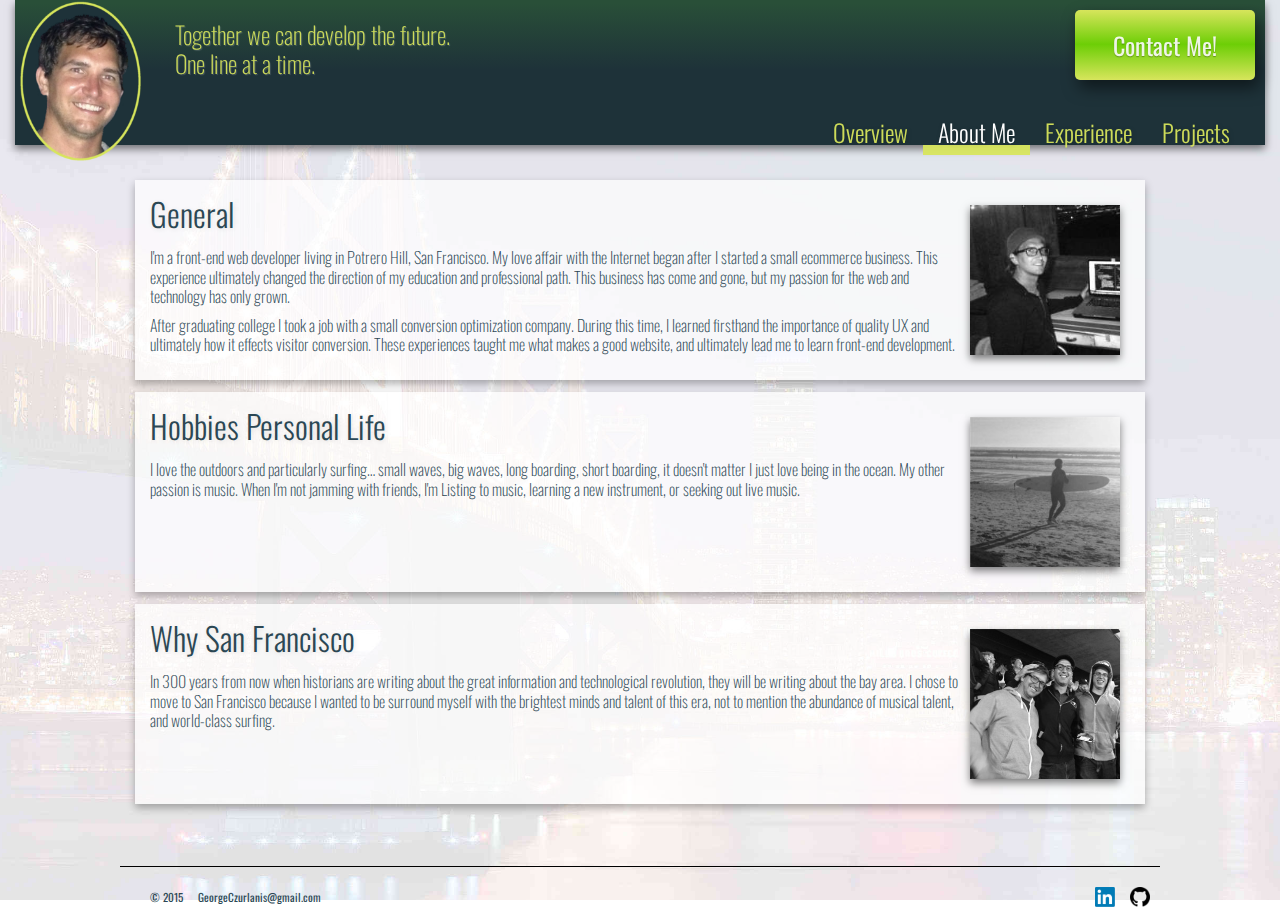
==== commit f0f46265: "fixed spelling and gram errors, added edits to experience page, added ASCII call to action in HTML" ====
--- a/about.html
+++ b/about.html
@@ -3,6 +3,29 @@
 <head>
 	<meta name="viewport" content="width=device-width, initial-scale=1">
 	<title></title>
+
+	<!--
+	##       #### ##    ## ########    ##      ## ##     ##    ###    ######## 
+	##        ##  ##   ##  ##          ##  ##  ## ##     ##   ## ##      ##    
+	##        ##  ##  ##   ##          ##  ##  ## ##     ##  ##   ##     ##    
+	##        ##  #####    ######      ##  ##  ## ######### ##     ##    ##    
+	##        ##  ##  ##   ##          ##  ##  ## ##     ## #########    ##    
+	##        ##  ##   ##  ##          ##  ##  ## ##     ## ##     ##    ##    
+	######## #### ##    ## ########     ###  ###  ##     ## ##     ##    ##
+
+	##    ##  #######  ##     ##     ######  ######## ########  #######   #######  
+	 ##  ##  ##     ## ##     ##    ##    ## ##       ##       ##     ## ##     ## 
+	  ####   ##     ## ##     ##    ##       ##       ##             ##        ##  
+	   ##    ##     ## ##     ##     ######  ######   ######       ###       ###   
+	   ##    ##     ## ##     ##          ## ##       ##          ##        ##     
+	   ##    ##     ## ##     ##    ##    ## ##       ##                           
+	   ##     #######   #######      ######  ######## ########    ##        ##  
+
+
+	Shoot me an email, GeorgeCzurlanis@gmail.com
+
+	-->
+
 	<link href='http://fonts.googleapis.com/css?family=Oswald:400,300,700' rel='stylesheet' type='text/css'>
 	<link rel="stylesheet" type="text/css" href="css/bootstrap.min.css">
 	<link rel="stylesheet" type="text/css" href="css/bootstrap-theme.min.css">
@@ -36,19 +59,19 @@
 			<div class="aboutPic ComputerOutsidePic"></div>
 			<h3>General</h3>
 
-			<p class="professional">I&#39m a front-end web developer living in Potrero Hill San Francisco.  My love affair with the Internet began after I started a small ecommerce business.  This experience ultimately changed the direction of my education and professional path.  This business has come and gone but my passion for the web and technology has only grown.</p>  
-			<p>After graduating college I took a job with a small conversion optimization company. During this time I learned first hand the importance of quality UX, and ultimately how it effects visitor conversion.  These experiences taught me what makes a good website, and ultimately lead me to learn front end development.</p>
+			<p class="professional">I&#39m a front-end web developer living in Potrero Hill, San Francisco.  My love affair with the Internet began after I started a small ecommerce business.  This experience ultimately changed the direction of my education and professional path.  This business has come and gone, but my passion for the web and technology has only grown.</p>  
+			<p>After graduating college I took a job with a small conversion optimization company. During this time, I learned firsthand the importance of quality UX and ultimately how it effects visitor conversion.  These experiences taught me what makes a good website, and ultimately lead me to learn front-end development.</p>
 		</div>
 		<div class="content">
 			<div class="aboutPic surfingPic"></div>
 			<h3>Hobbies Personal Life</h3>
-			<p class="Hobbies">I Love the out outdoors and particularly surfing&#133; small waves, big waves, long boarding, short boarding, it doesn&#39t matter I just love being in the ocean.  
-			My other passion is music when I&#39m not jamming with friends, I&#39m Listing to music, learning a new interment, or seeking out live music.</p>
+			<p class="Hobbies">I love the outdoors and particularly surfing&#133; small waves, big waves, long boarding, short boarding, it doesn&#39t matter I just love being in the ocean.  
+			My other passion is music. When I&#39m not jamming with friends, I&#39m Listing to music, learning a new instrument, or seeking out live music.</p>
 		</div>
 		<div class="content">
 			<div class="aboutPic AsGamePic"></div>
 			<h3>Why San Francisco</h3>
-			<p class="whyHere">In 300 years form now when historians are writing about the great information and technological revolution, they will be writing about the bay area.  I chose to move to San Francisco because I wanted to be surround myself with the brightest minds and talent of this era.  Not to mention the abundance of musical talent, and world-class surfing.</p> 
+			<p class="whyHere">In 300 years from now when historians are writing about the great information and technological revolution, they will be writing about the bay area.  I chose to move to San Francisco because I wanted to be surround myself with the brightest minds and talent of this era, not to mention the abundance of musical talent, and world-class surfing.</p> 
 		</div>
 	</div><!--END container-fluid mainContent-->
 
@@ -69,18 +92,24 @@
 		<div class="myMail">&copy; 2015 &nbsp; &nbsp; </div>
 	</footer>
 
-
-
 </div> <!--End mainWrapper-->
 
 <script type="text/javascript" src="js/jquery.min.js"></script>
 <script type="text/javascript" src="js/bootstrap.min.js"></script>
-
 <script type="text/javascript" src="js/modernizr.js"></script>
 <script type="text/javascript" src="js/typed.js"></script>
-
 <script type="text/javascript" src="js/script2.js"></script>
 
+<script>
+  (function(i,s,o,g,r,a,m){i['GoogleAnalyticsObject']=r;i[r]=i[r]||function(){
+  (i[r].q=i[r].q||[]).push(arguments)},i[r].l=1*new Date();a=s.createElement(o),
+  m=s.getElementsByTagName(o)[0];a.async=1;a.src=g;m.parentNode.insertBefore(a,m)
+  })(window,document,'script','//www.google-analytics.com/analytics.js','ga');
+
+  ga('create', 'UA-68448429-1', 'auto');
+  ga('send', 'pageview');
+
+</script>
 
 </body>
 </html>--- a/css/style.css
+++ b/css/style.css
@@ -223,6 +223,24 @@
 	box-shadow: 0px 4px 8px rgba(0,0,0,0.50);	
 }
 
+.mainContent{
+	margin-bottom: 50px;
+	padding-top: 40px;
+}
+
+.divide{
+	height: 1px;
+	width: 100%;
+	background-color: black;
+	margin-bottom: 20px;
+}
+
+.gitHub{
+	background: url(../images/GitHub.png);
+	background-size: cover;
+	width:40px;
+	height: 40px;
+}
 /*-------FOOTER START-------*/
 footer{
 	margin-top: -10px;
@@ -252,9 +270,9 @@
 	font-size: 0.7em;
 	margin-top: 4px;
 }
-
-
 /*-------FOOTER END-------*/
+
+
 /*-- Overview Page--*/
 
 .overviewPage h3{
@@ -374,6 +392,7 @@
 .siteContent{
 	margin-bottom: 50px;
 }
+
 .site{
 	position: relative;
 	background-color: black;
@@ -384,8 +403,8 @@
 .one, .two, .three{
 	margin-bottom: 15px;
 }
-
 /*-- END Overview Page--*/
+
 
 /*--about page content--*/
 .content{
@@ -429,9 +448,6 @@
 /*--End about page content--*/
 
 /*-- Experience Page--*/
-.experiencePage .mainContent ul{
-	margin-bottom: 20px;
-}
 
 .resumeTitle{
 	text-align: center;
@@ -443,22 +459,7 @@
 	margin-top: 50px;
 }
 
-.jobInfo li:nth-child(n+2){
-	float:left;
-	clear: left;
-}
-
-.jobInfo li:nth-child(n+3){
-	float:right;
-	clear:right;
-}
-
-.jobInfo li:nth-child(3){
-	margin-top: -18px;
-}
-
 .details{
-	margin-top: 30px;
 	margin-bottom: 50px;
 	list-style-type: disc;
 	padding-left: 20px;
@@ -468,11 +469,10 @@
 .details li{
 	margin-top: 10px;
 }
-
 /*-- End Experience Page --*/
 
+
 /*--Projects page content--*/
-
 .projectsPage h3:hover{
 	color:#2b4754;
 	text-decoration: underline;
@@ -540,13 +540,6 @@
 	margin-top: 10	0px;
 }
 
-.gitHub{
-	background: url(../images/GitHub.png);
-	background-size: cover;
-	width:40px;
-	height: 40px;
-}
-
 .gitHub.gitEz{
 	margin-top: 10px;
 }
@@ -554,84 +547,9 @@
 .gitHub.gitFrog{
 	margin-top: 100px;
 }
-
 /*--End Projects page content--*/
 
 
-/*--Experiance page content--*/
-/*
-.toolContainer{
-	height:500px;
-}
-
-.toolPics{
-	position: relative;
-	background: url(../images/JustLogos.png) no-repeat;
-	background-position:1px 60px;
-	background-color:rgba(255, 255, 255, .2) ;
-	width:60%;
-	height: 467px;
-	margin-top: 20px;
-	box-shadow: 0px 4px 8px rgba(0,0,0,0.30);
-	float:right;
-	width:60%;
-	margin-left: 10px;
-	margin-bottom: 8px;
-}
-
-.skillTitle{
-	display: block;
-	margin-top: 10px;
-	color:#34576e;
-	font-size: 2em;
-	text-align: center;
-}
-
-.beginner{
-	display: absolute;
-	margin-left:20px;
-	top: 25px;
-	display: inline;
-}
-
-.expert{
-	float:right;
-	display: inline;
-	margin-right: 10px;
-}
-
-.skillmeter{
-	position: relative;
-	margin-top: 19px;
-}
-
-.skill{
-	position: relative;
-	margin-left: 55px;
-	height:20px;
-	width: 0px;
-	background-color: rgba(215,229,92,0.95);
-	margin-bottom:29px;
-	border-radius: 5px;
-	box-shadow: 0px 2px 4px rgba(0,0,0,0.90);
-}
-*/
-/*--End Experiance page content--*/
-
-/*--overviewPage--*/
-
-/*--overviewPage END--*/
-.mainContent{
-	margin-bottom: 50px;
-	padding-top: 40px;
-}
-
-.divide{
-	height: 1px;
-	width: 100%;
-	background-color: black;
-	margin-bottom: 20px;
-}
 
 @media screen and (min-width: 370px) {
 	/*--overviewPage @370--*/
@@ -679,6 +597,25 @@
 	}
 	/*--projectsPage @370 END--*/
 
+	/*--experience Page @370 --*/
+	.jobInfo li:nth-child(n+2){
+	float:left;
+	clear: left;
+	}
+
+	.jobInfo li:nth-child(n+3){
+	float:right;
+	clear:right;
+	}
+
+	.jobInfo li:nth-child(3){
+	margin-top: -18px;
+	}
+
+	.details{
+	margin-top: 30px;
+	}
+	/*--experience Page @370 END--*/
 }/*--@media 370px END--*/
 
 
@@ -749,7 +686,6 @@
 
 
 
-
 @media screen and (min-width: 530px) {
 	/*--projectsPage @530--*/
 	.reviewPic{
@@ -771,6 +707,23 @@
 		height:60px;
 	}
 	/*--overviewPage @550 END--*/
+
+
+	/*--experience Page @550 --*/
+	.collegeInfo li:nth-child(n+2){
+	float:left;
+	clear: left;
+	}
+
+	.collegeInfo li:nth-child(n+3){
+	float:right;
+	clear:right;
+	}
+
+	.collegeInfo li:nth-child(3){
+	margin-top: -18px;
+	}
+	/*--experience Page @550 END--*/
 }/*--@media 550px END--*/
 
 
@@ -876,14 +829,15 @@
 		height: 160px;
 		width:121px;
 	}
+
+	.nav li{
+		float: left;
+	}
 	/*--All pages @768 END--*/
-	
+
+	/*--overviewPage @768--*/
 	.overviewPage ul{
 		float:left;
-	}
-
-	.nav li{
-		float: left;
 	}
 
 	.col-xs-12.aboutBox{
@@ -906,8 +860,8 @@
         width:32%;	
     	margin-right: 1.33333%;
     	box-shadow: 0px 4px 8px rgba(0,0,0,0.50);  
-    }   
-    
+    }
+
     .experience, .aboutMe, .projects {
     	color:black;
     	position: absolute;
@@ -919,7 +873,7 @@
     	bottom: 0px;
     	padding-left: 10px;
     }
-
+    
     .site{
     	  margin-right: 1.33333%
     }
@@ -948,26 +902,7 @@
 	a .site .infoBar li{
 		display:block;
 	}
-}
-
-
-
-
-
-
-
-
-
-
-
-
-
-
-
-
-
-
-
-
-
-
+	/*--overviewPage @768 END--*/
+
+}/*--@media 768px END--*/
+
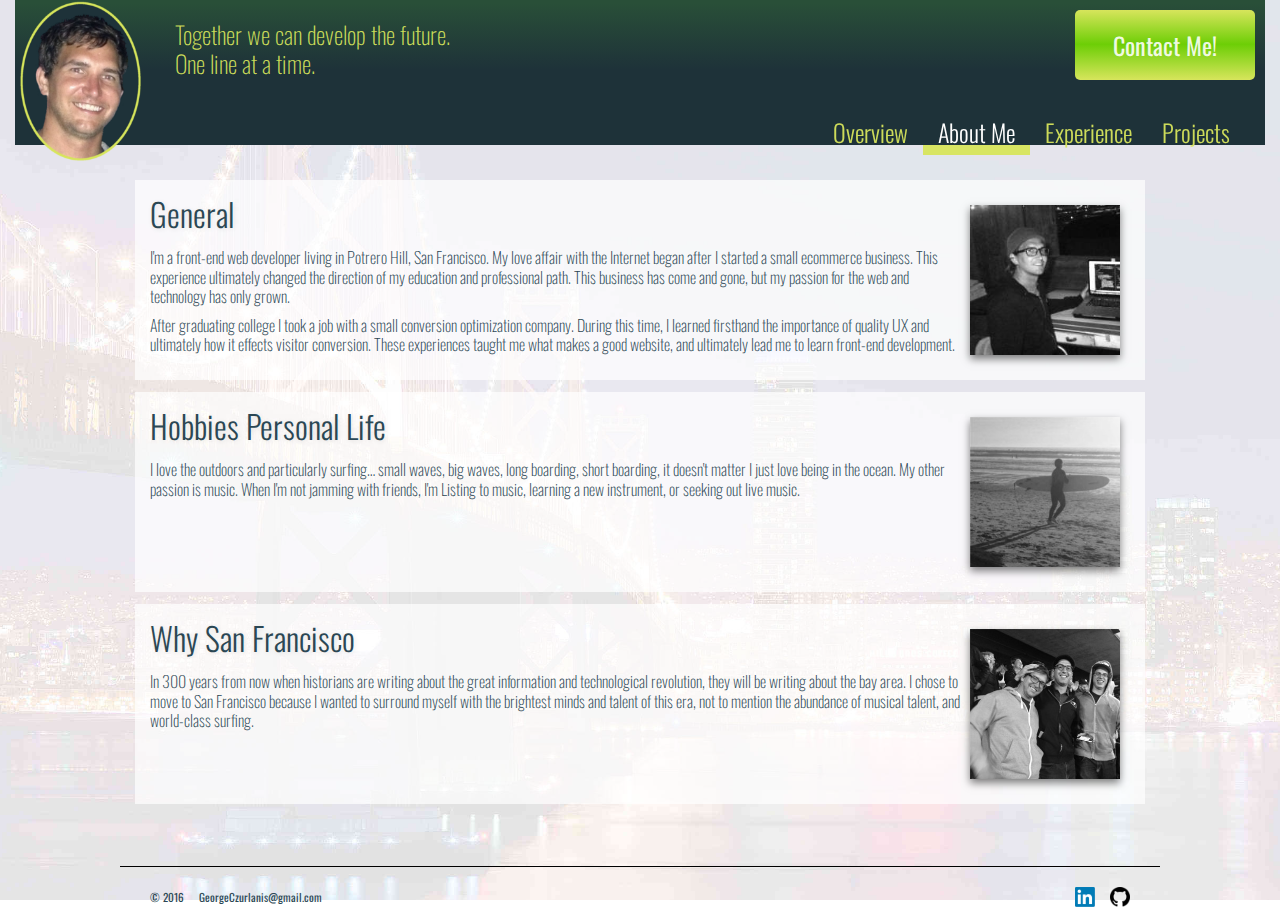
==== commit e881e23d: "Flatten about.html page fix some spelling errors in content fix gitHub and linkedIn links" ====
--- a/about.html
+++ b/about.html
@@ -2,30 +2,31 @@
 <html lang="en">
 <head>
 	<meta name="viewport" content="width=device-width, initial-scale=1">
-	<title></title>
+	<title>George Czurlanis</title>
 
 	<!--
-	##       #### ##    ## ########    ##      ## ##     ##    ###    ######## 
-	##        ##  ##   ##  ##          ##  ##  ## ##     ##   ## ##      ##    
-	##        ##  ##  ##   ##          ##  ##  ## ##     ##  ##   ##     ##    
-	##        ##  #####    ######      ##  ##  ## ######### ##     ##    ##    
-	##        ##  ##  ##   ##          ##  ##  ## ##     ## #########    ##    
-	##        ##  ##   ##  ##          ##  ##  ## ##     ## ##     ##    ##    
+	##       #### ##    ## ########    ##      ## ##     ##    ###    ########
+	##        ##  ##   ##  ##          ##  ##  ## ##     ##   ## ##      ##
+	##        ##  ##  ##   ##          ##  ##  ## ##     ##  ##   ##     ##
+	##        ##  #####    ######      ##  ##  ## ######### ##     ##    ##
+	##        ##  ##  ##   ##          ##  ##  ## ##     ## #########    ##
+	##        ##  ##   ##  ##          ##  ##  ## ##     ## ##     ##    ##
 	######## #### ##    ## ########     ###  ###  ##     ## ##     ##    ##
 
-	##    ##  #######  ##     ##     ######  ######## ########  #######   #######  
-	 ##  ##  ##     ## ##     ##    ##    ## ##       ##       ##     ## ##     ## 
-	  ####   ##     ## ##     ##    ##       ##       ##             ##        ##  
-	   ##    ##     ## ##     ##     ######  ######   ######       ###       ###   
-	   ##    ##     ## ##     ##          ## ##       ##          ##        ##     
-	   ##    ##     ## ##     ##    ##    ## ##       ##                           
-	   ##     #######   #######      ######  ######## ########    ##        ##  
+	##    ##  #######  ##     ##     ######  ######## ########  #######   #######
+	 ##  ##  ##     ## ##     ##    ##    ## ##       ##       ##     ## ##     ##
+	  ####   ##     ## ##     ##    ##       ##       ##             ##        ##
+	   ##    ##     ## ##     ##     ######  ######   ######       ###       ###
+	   ##    ##     ## ##     ##          ## ##       ##          ##        ##
+	   ##    ##     ## ##     ##    ##    ## ##       ##
+	   ##     #######   #######      ######  ######## ########    ##        ##
 
 
 	Shoot me an email, GeorgeCzurlanis@gmail.com
 
 	-->
 
+	<link rel="icon" type="image/png" href="images/favcon.png">
 	<link href='http://fonts.googleapis.com/css?family=Oswald:400,300,700' rel='stylesheet' type='text/css'>
 	<link rel="stylesheet" type="text/css" href="css/bootstrap.min.css">
 	<link rel="stylesheet" type="text/css" href="css/bootstrap-theme.min.css">
@@ -59,19 +60,19 @@
 			<div class="aboutPic ComputerOutsidePic"></div>
 			<h3>General</h3>
 
-			<p class="professional">I&#39m a front-end web developer living in Potrero Hill, San Francisco.  My love affair with the Internet began after I started a small ecommerce business.  This experience ultimately changed the direction of my education and professional path.  This business has come and gone, but my passion for the web and technology has only grown.</p>  
+			<p class="professional">I&#39m a front-end web developer living in Potrero Hill, San Francisco.  My love affair with the Internet began after I started a small ecommerce business.  This experience ultimately changed the direction of my education and professional path.  This business has come and gone, but my passion for the web and technology has only grown.</p>
 			<p>After graduating college I took a job with a small conversion optimization company. During this time, I learned firsthand the importance of quality UX and ultimately how it effects visitor conversion.  These experiences taught me what makes a good website, and ultimately lead me to learn front-end development.</p>
 		</div>
 		<div class="content">
 			<div class="aboutPic surfingPic"></div>
 			<h3>Hobbies Personal Life</h3>
-			<p class="Hobbies">I love the outdoors and particularly surfing&#133; small waves, big waves, long boarding, short boarding, it doesn&#39t matter I just love being in the ocean.  
+			<p class="Hobbies">I love the outdoors and particularly surfing&#133; small waves, big waves, long boarding, short boarding, it doesn&#39t matter I just love being in the ocean.
 			My other passion is music. When I&#39m not jamming with friends, I&#39m Listing to music, learning a new instrument, or seeking out live music.</p>
 		</div>
 		<div class="content">
 			<div class="aboutPic AsGamePic"></div>
 			<h3>Why San Francisco</h3>
-			<p class="whyHere">In 300 years from now when historians are writing about the great information and technological revolution, they will be writing about the bay area.  I chose to move to San Francisco because I wanted to be surround myself with the brightest minds and talent of this era, not to mention the abundance of musical talent, and world-class surfing.</p> 
+			<p class="whyHere">In 300 years from now when historians are writing about the great information and technological revolution, they will be writing about the bay area.  I chose to move to San Francisco because I wanted to surround myself with the brightest minds and talent of this era, not to mention the abundance of musical talent, and world-class surfing.</p>
 		</div>
 	</div><!--END container-fluid mainContent-->
 
@@ -81,15 +82,15 @@
 
 
 	<footer>
-		<a href="https://github.com/georgecode?tab=repositories" target="_blank">
+		<a href="https://github.com/georgecode" target="_blank">
 			<div class="gitHub"></div>
 		</a>
 
-		<a href="https://www.linkedin.com/pub/george-czurlanis/50/9a8/390" target="_blank">
+		<a href="https://www.linkedin.com/in/georgeczurlanis/" target="_blank">
 			<div class="linkedIn"></div>
 		</a>
 
-		<div class="myMail">&copy; 2015 &nbsp; &nbsp; </div>
+		<div class="myMail">&copy; 2016 &nbsp; &nbsp; </div>
 	</footer>
 
 </div> <!--End mainWrapper-->
--- a/css/style.css
+++ b/css/style.css
@@ -48,10 +48,6 @@
 
 /*---------------End Reset--------------*/
 
-
-
-
-
 body{
 	background: url(../images/bg-SF-city4.jpg) center center fixed;
 	background-size: cover;
@@ -88,10 +84,10 @@
 
 .ContactBtnTop, .ContactBtnTopMobil{
 	color:rgba(255,255,255,0.90);
-	text-shadow: 0px 1px 1px rgba(0,0,0,0.30);	
+	/*text-shadow: 0px 1px 1px rgba(0,0,0,0.30);*/
 	border: 0;
 	border-radius: 5px;
-	box-shadow: 4px 8px 16px rgba(0,0,0,0.50);
+	/*box-shadow: 4px 8px 16px rgba(0,0,0,0.50);*/
 	/* Permalink - use to edit and share this gradient: http://colorzilla.com/gradient-editor/#d7e55c+0,6dce06+49,d7e55c+100,7db9e8+100 */
 	background: #d7e55c; /* Old browsers */
 	background: -moz-linear-gradient(top,  #d7e55c 0%, #6dce06 49%, #d7e55c 100%, #7db9e8 100%); /* FF3.6+ */
@@ -128,10 +124,10 @@
 	margin-right: -13px;
     margin-left: -13px;
 	position: relative;
-	box-shadow: 0px 4px 8px rgba(0,0,0,0.50);
+	/*box-shadow: 0px 4px 8px rgba(0,0,0,0.50);*/
 	margin-bottom: 0px;
 	/*height: 120px; For smaller header*/
-	height: 145px; 
+	height: 145px;
 	/* Permalink - use to edit and share this gradient: http://colorzilla.com/gradient-editor/#294f38+2,1e3239+48 */
 	background: #294f38; /* Old browsers */
 	background: -moz-linear-gradient(top,  #294f38 2%, #1e3239 48%); /* FF3.6+ */
@@ -161,7 +157,7 @@
 	display:none;
 	max-width: 300px;
 	font-size: 1.5em;
-	text-shadow: 1px 1px 1px rgba(255,255,255,0.2);
+	/*text-shadow: 1px 1px 1px rgba(255,255,255,0.2);*/
 	font-weight: 200;
 	position: relative;
 	margin-left: 160px;
@@ -191,13 +187,13 @@
 	display: inline;
 	position: absolute;
 	font-size: 0.9em ;
-	text-shadow: 1px 1px 5px rgba(0,0,0,0.2);
-	line-height: 1;	
-}
-
-.aboutPage .aboutNav, 
-.overviewPage .overviewNav, 
-.experiencePage .experienceNav, 
+	/*text-shadow: 1px 1px 5px rgba(0,0,0,0.2);*/
+	line-height: 1;
+}
+
+.aboutPage .aboutNav,
+.overviewPage .overviewNav,
+.experiencePage .experienceNav,
 .projectsPage .projectsNav  {
 	font-size: 1em;
 	color:white;
@@ -220,7 +216,7 @@
 
 .mainContent .col-xs-12{
 	height:100px;
-	box-shadow: 0px 4px 8px rgba(0,0,0,0.50);	
+	/*box-shadow: 0px 4px 8px rgba(0,0,0,0.50);*/
 }
 
 .mainContent{
@@ -252,7 +248,7 @@
 	width: 20px;
 	height:20px;
 	float:right;
-	margin-right: 10px;
+	margin-right: 30px;
 }
 
 .linkedIn{
@@ -339,7 +335,7 @@
 
 .projectsTitle{
 	margin-left: 35px;
-	font-size: 1.5em;	
+	font-size: 1.5em;
 }
 
 .aboutBox a:hover, .experienceBox a:hover, .projectsBox a:hover{
@@ -349,7 +345,7 @@
 /*--------Slide up stuff----------------------*/
 
 
-p.aboutHide, p.experienceHide, p.projectsHide{ 
+p.aboutHide, p.experienceHide, p.projectsHide{
 	font-size: 1em;
 	margin-bottom:15px;
 }
@@ -367,7 +363,7 @@
 .title{
 	padding-left: 10px;
 	font-size: 9.0vw;
-	text-shadow: 1px 1px 5px rgba(0,0,0,0.1);
+	/*text-shadow: 1px 1px 5px rgba(0,0,0,0.1);*/
 	font-weight: 300;
 	padding-bottom: 10px;
 }
@@ -397,7 +393,7 @@
 	position: relative;
 	background-color: black;
 	height: 150px;
-	box-shadow: 2px 4px 8px rgba(0,0,0,0.90);
+	/*box-shadow: 2px 4px 8px rgba(0,0,0,0.90);*/
 }
 
 .one, .two, .three{
@@ -410,7 +406,7 @@
 .content{
 	background-color: rgba(255,255,255,0.7);
 	margin-bottom: 12px;
-	box-shadow: 0px 4px 8px rgba(0,0,0,0.30);
+	/*box-shadow: 0px 4px 8px rgba(0,0,0,0.30);*/
 	padding:15px;
 	min-height: 200px;
 }
@@ -453,6 +449,29 @@
 	text-align: center;
 }
 
+.word{
+	background: url(../images/MSword.png);
+	background-size: cover;
+	margin-left:10px;
+
+}
+
+.pdf{
+	background: url(../images/pdf.png);
+	background-size: cover;
+
+
+
+}
+
+.download{
+	width:50px;
+	height:50px;
+	float:right;
+	margin-top: 19px;
+
+}
+
 .experiencePage .mainContent h2{
 	margin-bottom: 0px;
 	font-size: 1.2em;
@@ -650,10 +669,10 @@
 
 
 	/*--overviewPage @484--*/
-	.title{	
+	.title{
 	font-size: 3.5em;
 	}
-	
+
 	.subTitle{
 		font-size:1.5em;
 	}
@@ -736,7 +755,7 @@
 		margin-right: 0px;
     	margin-left: 0px;
 	}
-	
+
 	.ContactBtnTop{
 		width: 180px;
 		margin-top: 10px;
@@ -768,11 +787,11 @@
 		padding-top: 20px;
 	}
 
-	.aboutPage .aboutNav, 
-	.overviewPage .overviewNav, 
-	.experiencePage .experienceNav, 
+	.aboutPage .aboutNav,
+	.overviewPage .overviewNav,
+	.experiencePage .experienceNav,
 	.projectsPage .projectsNav  {
-		font-size: 1.5em;	
+		font-size: 1.5em;
 		border:none;
 		border-bottom: solid rgba(215,229,92,0.95) 10px;
 	}
@@ -852,14 +871,14 @@
 
     .col-xs-12.projectsBox{
     	background: url(../images/scafold3.jpg);
-    	background-size: cover;	
+    	background-size: cover;
     }
 
     .col-xs-12.aboutBox,.col-xs-12.experienceBox,.col-xs-12.projectsBox {
         height:456px;
-        width:32%;	
+        width:32%;
     	margin-right: 1.33333%;
-    	box-shadow: 0px 4px 8px rgba(0,0,0,0.50);  
+    	/*box-shadow: 0px 4px 8px rgba(0,0,0,0.50);*/
     }
 
     .experience, .aboutMe, .projects {
@@ -873,7 +892,7 @@
     	bottom: 0px;
     	padding-left: 10px;
     }
-    
+
     .site{
     	  margin-right: 1.33333%
     }
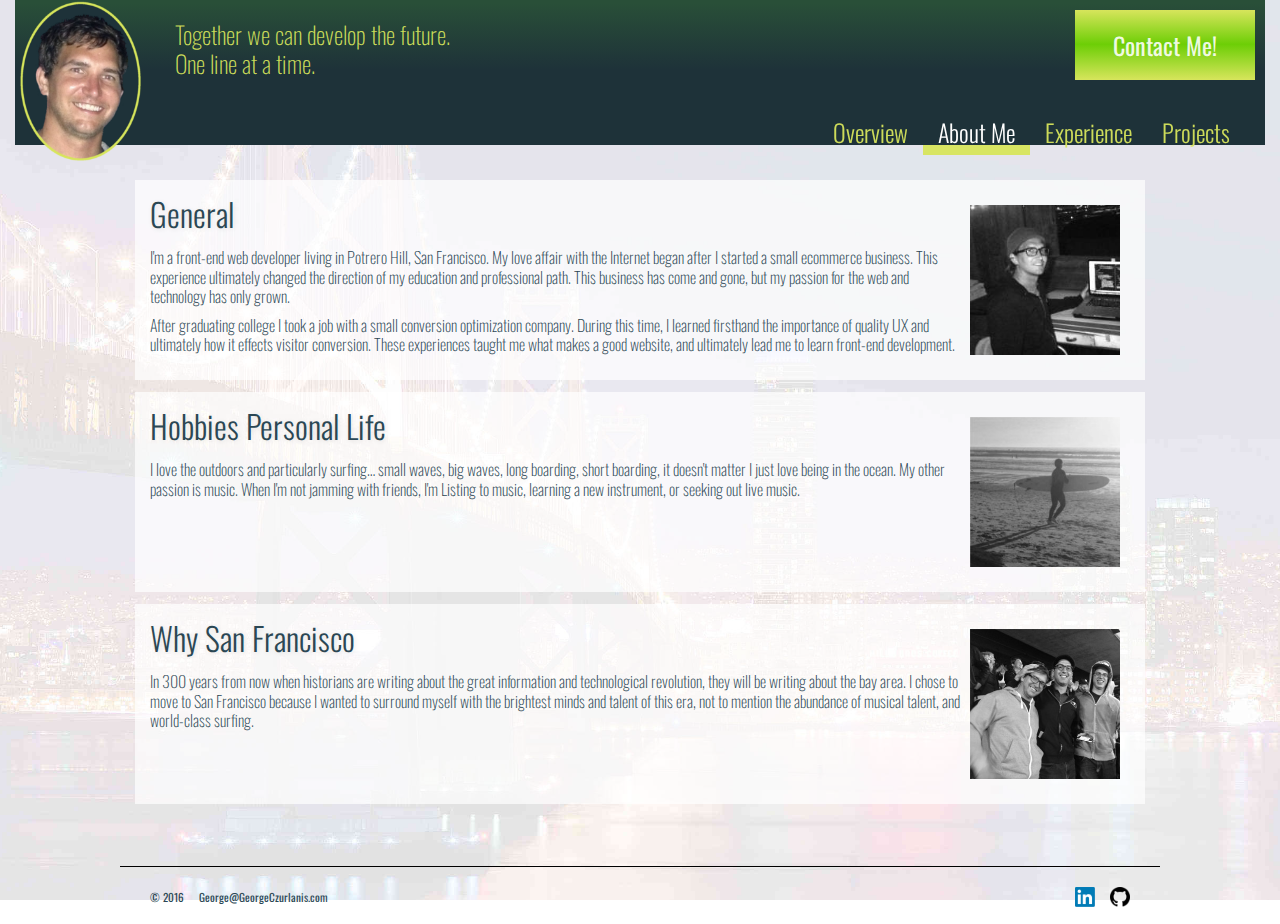
==== commit 8e0f77f2: "Add full screen and mobile contact form to About Me page" ====
--- a/about.html
+++ b/about.html
@@ -5,25 +5,7 @@
 	<title>George Czurlanis</title>
 
 	<!--
-	##       #### ##    ## ########    ##      ## ##     ##    ###    ########
-	##        ##  ##   ##  ##          ##  ##  ## ##     ##   ## ##      ##
-	##        ##  ##  ##   ##          ##  ##  ## ##     ##  ##   ##     ##
-	##        ##  #####    ######      ##  ##  ## ######### ##     ##    ##
-	##        ##  ##  ##   ##          ##  ##  ## ##     ## #########    ##
-	##        ##  ##   ##  ##          ##  ##  ## ##     ## ##     ##    ##
-	######## #### ##    ## ########     ###  ###  ##     ## ##     ##    ##
-
-	##    ##  #######  ##     ##     ######  ######## ########  #######   #######
-	 ##  ##  ##     ## ##     ##    ##    ## ##       ##       ##     ## ##     ##
-	  ####   ##     ## ##     ##    ##       ##       ##             ##        ##
-	   ##    ##     ## ##     ##     ######  ######   ######       ###       ###
-	   ##    ##     ## ##     ##          ## ##       ##          ##        ##
-	   ##    ##     ## ##     ##    ##    ## ##       ##
-	   ##     #######   #######      ######  ######## ########    ##        ##
-
-
 	Shoot me an email, GeorgeCzurlanis@gmail.com
-
 	-->
 
 	<link rel="icon" type="image/png" href="images/favcon.png">
@@ -38,9 +20,13 @@
 	<div class="col-sm-12 navContain">
 		<div class= "header">
 			<div class="logo"></div>
-			<a href="mailto:georgeczurlanis@gmail.com?Subject=Hey%20George%20tell%20me%20more%20about%20yourself">
+
+			<!-- Model Trigger Start -->
+			<a href="#" class="nav-link" data-toggle="modal" data-target=".bd-example-modal-lg">
 				<button class="ContactBtnTop">Contact Me!</button>
 			</a>
+			<!-- Model Trigger End -->
+
 			<div class="navTitle">Together we can develop the future.
 			<br>One line at a time.</div>
 			<ul class="nav">
@@ -53,9 +39,13 @@
 	</div>
 
 	<div class="container-fluid mainContent">
-		<a href="mailto:georgeczurlanis@gmail.com?Subject=Hey%20George%20tell%20me%20more%20about%20yourself">
+
+		<!-- Model Trigger Mobile Start -->
+		<a href="#" data-toggle="modal" data-target=".bd-example-modal-lg">
 			<button class="ContactBtnTopMobil">Contact Me!</button>
 		</a>
+		<!-- Model Trigger Mobile End -->
+
 		<div class="content">
 			<div class="aboutPic ComputerOutsidePic"></div>
 			<h3>General</h3>
@@ -93,6 +83,48 @@
 		<div class="myMail">&copy; 2016 &nbsp; &nbsp; </div>
 	</footer>
 
+
+<!-- MODEL START -->
+<!-- <a href="#" class="nav-link" data-toggle="modal" data-target=".bd-example-modal-lg">XXXXXContact Us</a> -->
+
+<div class="modal fade bd-example-modal-lg" tabindex="-1" role="dialog" aria-labelledby="myLargeModalLabel" aria-hidden="true">
+  <div class="modal-dialog modal-lg">
+    <div class="modal-content">
+    	<div class="formWrapper">
+    		<div class="close" data-toggle="modal" data-target=".bd-example-modal-lg">
+      		<a>X</a>
+      	</div>
+
+      	<div class="meEmailLogo"></div>
+
+      	<form action="https://formspree.io/george@georgeczurlanis.com" method="POST">
+<!-- ^^^^^^^^^^^^^Replace email@email.com with your email address ^^^^^^^^^^^^^^^ -->
+	    	<div class="nameInput">
+	    		Name:
+	    	<input type="text" name="name" placeholder="Your name">
+				</div>
+
+	    	<div class="emailInput">
+	    		Email:
+	    		<input class="emailInputBox"type="email" name="_replyto" placeholder="Your email">
+				</div>
+
+    		<div class="messageInput">
+    			Message:
+	    		<textarea class="textInput" name="message" wrap="hard"  rows="20" placeholder="Your message"></textarea>
+				</div>
+				</br>
+
+	    	<input class="inputSubmit" type="submit" value="Send">
+				</form>
+      	</div><!-- END class="close" data-toggle="modal" data-target=".bd-example-modal-lg" -->
+    	</div>
+    </div> <!-- END class="modal-content"> -->
+  </div>
+<!-- </div> -->
+<!-- MODEL END -->
+
+
 </div> <!--End mainWrapper-->
 
 <script type="text/javascript" src="js/jquery.min.js"></script>
--- a/css/style.css
+++ b/css/style.css
@@ -86,7 +86,7 @@
 	color:rgba(255,255,255,0.90);
 	/*text-shadow: 0px 1px 1px rgba(0,0,0,0.30);*/
 	border: 0;
-	border-radius: 5px;
+/*	border-radius: 5px;*/
 	/*box-shadow: 4px 8px 16px rgba(0,0,0,0.50);*/
 	/* Permalink - use to edit and share this gradient: http://colorzilla.com/gradient-editor/#d7e55c+0,6dce06+49,d7e55c+100,7db9e8+100 */
 	background: #d7e55c; /* Old browsers */
@@ -421,7 +421,7 @@
 .aboutPic{
 	height:100px;
 	width:100px;
-	box-shadow: 0px 4px 8px rgba(0,0,0,0.50);
+	/*box-shadow: 0px 4px 8px rgba(0,0,0,0.50);*/
 	display:block;
 	float: right;
 	margin:10px;
@@ -559,6 +559,17 @@
 	margin-top: 10	0px;
 }
 
+.letsGitItMacBook{
+	background: url(../images/letsGitItComputer.png);
+	background-size: cover;
+	width:300px;
+	height:174px;
+	margin:auto;
+	display:none;
+	margin-top: 100px;
+	/*margin-top: 10	0px;*/
+}
+
 .gitHub.gitEz{
 	margin-top: 10px;
 }
@@ -606,7 +617,7 @@
 		box-shadow: 0px 4px 8px rgba(0,0,0,0.30);
 	}
 
-	.ezKeysMacBook{
+	.letsGitItMacBook, .ezKeysMacBook{
 		display:block;
 	}
 
@@ -681,7 +692,7 @@
 
 	/*--projectsPage @484--*/
 	.frogpic{
-		background: url(../images/iphoneFrogsmall2.png);
+		background: url(../images/iphoneFrogNew.png);
 		background-size: cover;
 		width: 166px;
 		height:350px;
@@ -690,7 +701,7 @@
 		margin-bottom: none;
 	}
 
-	.ezKeysMacBook{
+	.letsGitItMacBook, .ezKeysMacBook{
 		width:400px;
 		height:232px;
 	}
@@ -814,7 +825,7 @@
 		margin-bottom: none;
 	}
 
-	.ezKeysMacBook{
+	.letsGitItMacBook,.ezKeysMacBook{
 		width:601px;
 		height:349px;
 	}
@@ -925,3 +936,33 @@
 
 }/*--@media 768px END--*/
 
+
+
+
+/*Contact Modal Start*/
+.meEmailLogo{
+	background:url(../images/meGmail.png);
+	background-size: cover;
+	width:70px;
+	height:75px;
+	margin-left:15px;
+	margin-bottom:10px;
+}
+
+.formWrapper{
+	padding:20px;
+}
+
+.nameInput, .emailInput{
+margin-bottom:10px;
+}
+
+.emailInputBox{
+	margin-left:6px;
+}
+.formWrapper textarea{
+	min-width: 100%;
+	margin-top:3px;
+}
+
+/*Contact Modal END*/